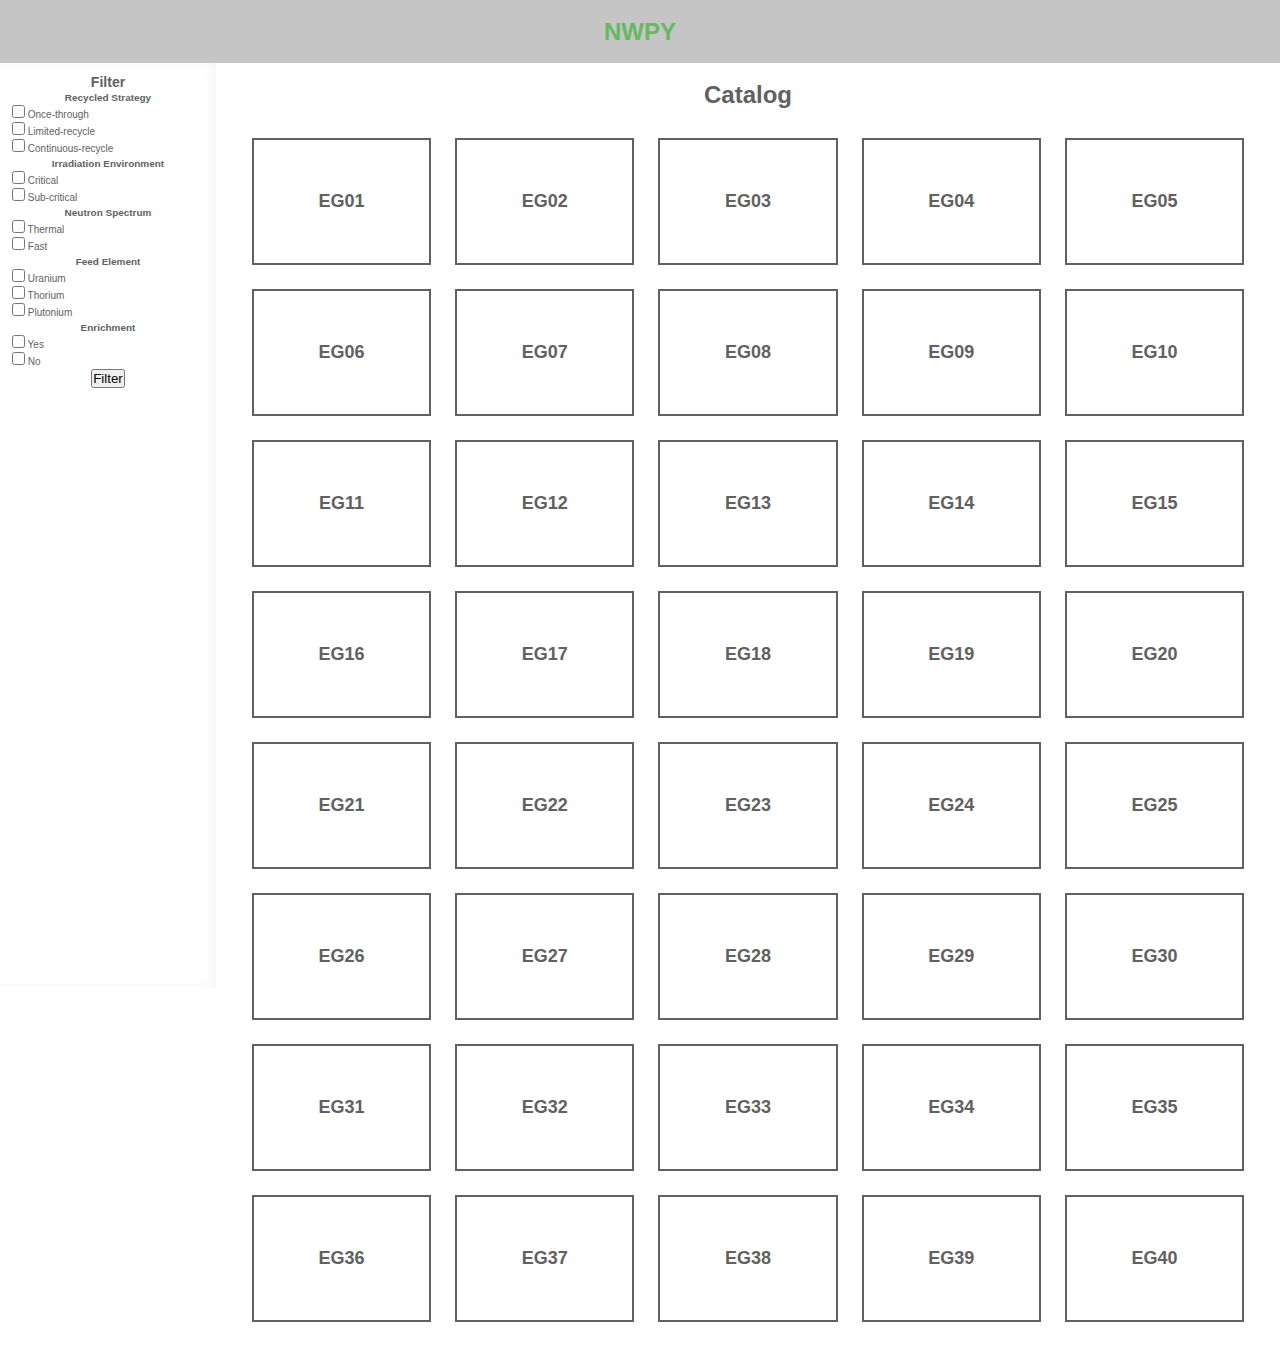
==== index.html @ 21b2df03 "add compare button by ID" ====
<!DOCTYPE html>
<html lang="en">
<head>
    <meta charset="UTF-8">
    <meta name="viewport" content="width=device-width, initial-scale=1.0">
    <link rel="stylesheet" type="text/css" href="resources/css/style.css">
    <script src="scripts/main.js" type="text/javascript" defer></script>
    <title>NWPY</title>
</head>
<body>
    <div class="site">
        <header>
            <h1>NWPY</h1>
        </header>
        <aside>
            <h3>Filter</h3>
            <form>
                <h5>Recycled Strategy</h5>
                <div class="options">
                    <input type="checkbox" id="OT" name="recycle_strategy">
                    <label for="OT">Once-through</label><br>
                    <input type="checkbox" id="LR" name="recycle_strategy">
                    <label for="LR">Limited-recycle</label><br>
                    <input type="checkbox" id="CR" name="recycle_strategy">
                    <label for="CR">Continuous-recycle</label><br>
                </div>
                <h5>Irradiation Environment</h5>
                <div class="options">
                    <input type="checkbox" id="critical" name="irradiation_environment">
                    <label for="critical">Critical</label><br>
                    <input type="checkbox" id="sub-critical" name="irradiation_environment">
                    <label for="sub-critical">Sub-critical</label><br>
                </div>
                <h5>Neutron Spectrum</h5>
                <div class="options">
                    <input type="checkbox" id="thermal" name="spectrum">
                    <label for="thermal">Thermal</label><br>
                    <input type="checkbox" id="fast" name="spectrum">
                    <label for="fast">Fast</label><br>
                </div>
                <h5>Feed Element</h5>
                <div class="options">
                    <input type="checkbox" id="U" name="feed_element">
                    <label for="U">Uranium</label><br>
                    <input type="checkbox" id="Th" name="feed_element">
                    <label for="Th">Thorium</label><br>
                    <input type="checkbox" id="Pu" name="feed_element">
                    <label for="Pu">Plutonium</label><br>
                </div>
                <h5>Enrichment</h5>
                <div class="options">
                    <input type="checkbox" id="Yes" name="enrichment">
                    <label for="Yes">Yes</label><br>
                    <input type="checkbox" id="No" name="enrichment">
                    <label for="No">No</label><br>
                </div>
                <input type="submit" value="Filter">
            </form>
        </aside>
        <div class="catalog-container">
            <h1>Catalog</h1>
            <div class="catalog">
                <div class="catalog-item" id="catalog-EG01">
                    <p>EG01</p>
                    <div class="compare-button" id="compare-EG01">
                        <form>
                            <input type="checkbox" name="compare">
                            <label for="compare-EG01">Compare</label>
                        </form>
                    </div>
                </div>
                <p class="catalog-item">EG02</p>
                <p class="catalog-item">EG03</p>
                <p class="catalog-item">EG04</p>
                <p class="catalog-item">EG05</p>
                <p class="catalog-item">EG06</p>
                <p class="catalog-item">EG07</p>
                <p class="catalog-item">EG08</p>
                <p class="catalog-item">EG09</p>
                <p class="catalog-item">EG10</p>
                <p class="catalog-item">EG11</p>
                <p class="catalog-item">EG12</p>
                <p class="catalog-item">EG13</p>
                <p class="catalog-item">EG14</p>
                <p class="catalog-item">EG15</p>
                <p class="catalog-item">EG16</p>
                <p class="catalog-item">EG17</p>
                <p class="catalog-item">EG18</p>
                <p class="catalog-item">EG19</p>
                <p class="catalog-item">EG20</p>
                <p class="catalog-item">EG21</p>
                <p class="catalog-item">EG22</p>
                <p class="catalog-item">EG23</p>
                <p class="catalog-item">EG24</p>
                <p class="catalog-item">EG25</p>
                <p class="catalog-item">EG26</p>
                <p class="catalog-item">EG27</p>
                <p class="catalog-item">EG28</p>
                <p class="catalog-item">EG29</p>
                <p class="catalog-item">EG30</p>
                <p class="catalog-item">EG31</p>
                <p class="catalog-item">EG32</p>
                <p class="catalog-item">EG33</p>
                <p class="catalog-item">EG34</p>
                <p class="catalog-item">EG35</p>
                <p class="catalog-item">EG36</p>
                <p class="catalog-item">EG37</p>
                <p class="catalog-item">EG38</p>
                <p class="catalog-item">EG39</p>
                <p class="catalog-item">EG40</p>
            </div>
        </div>
    </div>
</body>
</html>
---- resources/css/style.css ----
/*****************************************************************************/
/*
/* Common
/*
/*****************************************************************************/
* {
    margin: 0;
    padding: 0;
}

html, body {
    height: 100%;
    width: 100%;
}

body {
    color: #616161;
    background-color: #ffffff;
    font-family: Arial, Helvetica, sans-serif;
    font-weight: 500;
    font-size: 0.75em;
    overflow: scroll;
}
/*****************************************************************************/
/*
/* Site
/*
/*****************************************************************************/
.site {
    height: 100%;
    width: 100%;
    line-height: 1.25em;
}

header {
    display: block;
    text-align: center;
    background-color: #c5c5c5;
    color: #66b95e;
    padding: 2em;
}

aside {
    text-align: center;
    float: left;
    width: 15%;
    height: 100%;
    padding: 1em;
    box-shadow: inset -5px 0px 12px 0px #f7f7f7;
}

.options{
    text-align: left;
    font-size: x-small;
}

.catalog-container {
    text-align: center;
    padding-top: 2em;
}

.catalog {
    display: grid;
    row-gap: 2em;
    column-gap: 2em;
    grid-template-columns: auto auto auto auto auto;
    padding: 3em;
}

.catalog-item {
    font-size: 1.5em;
    font-weight: 900;
    padding: 3em;
    border: #616161 solid .15em;
}

/*
.catalog-item:hover{
    background-color: #dddddd;
    color: #616161;
}
*/

.catalog-item p {
    vertical-align: top;
}

.catalog-item .compare {
    vertical-align: bottom;
}

.compare-button{
    display: none;
}
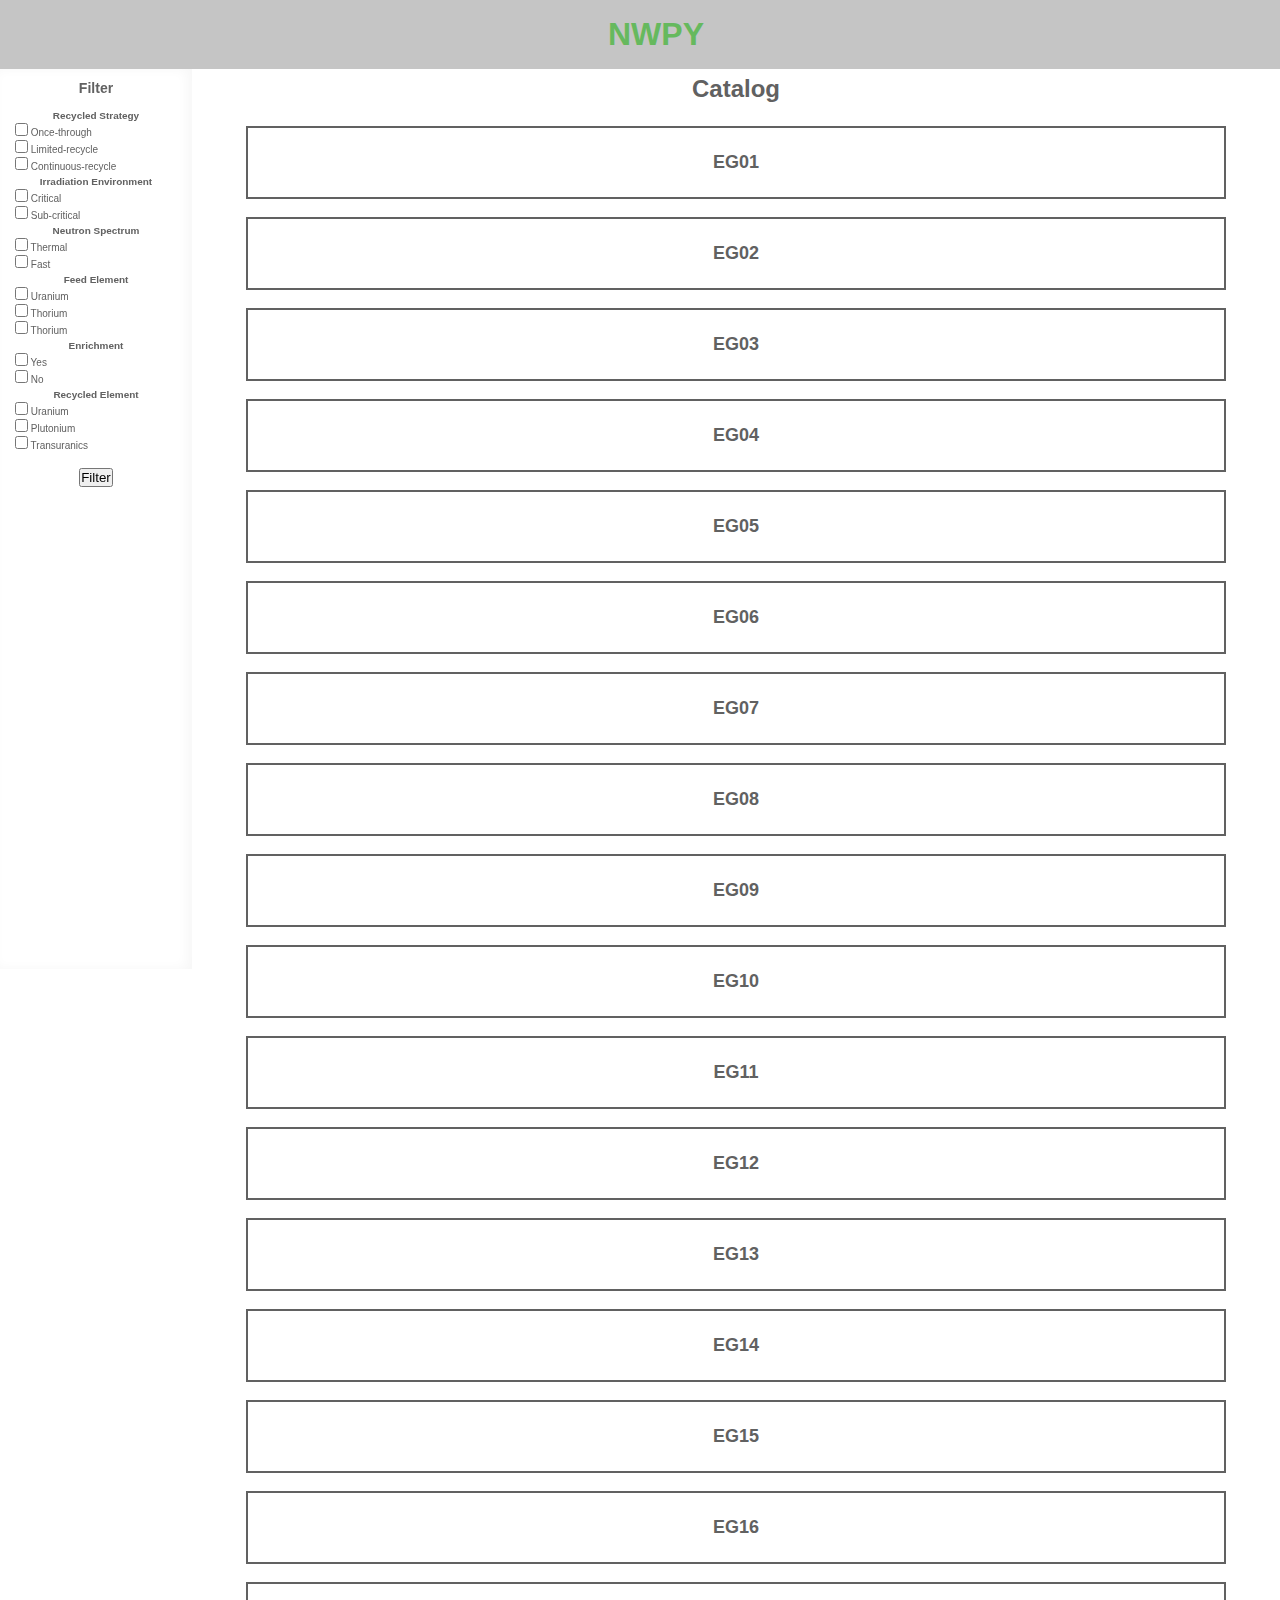
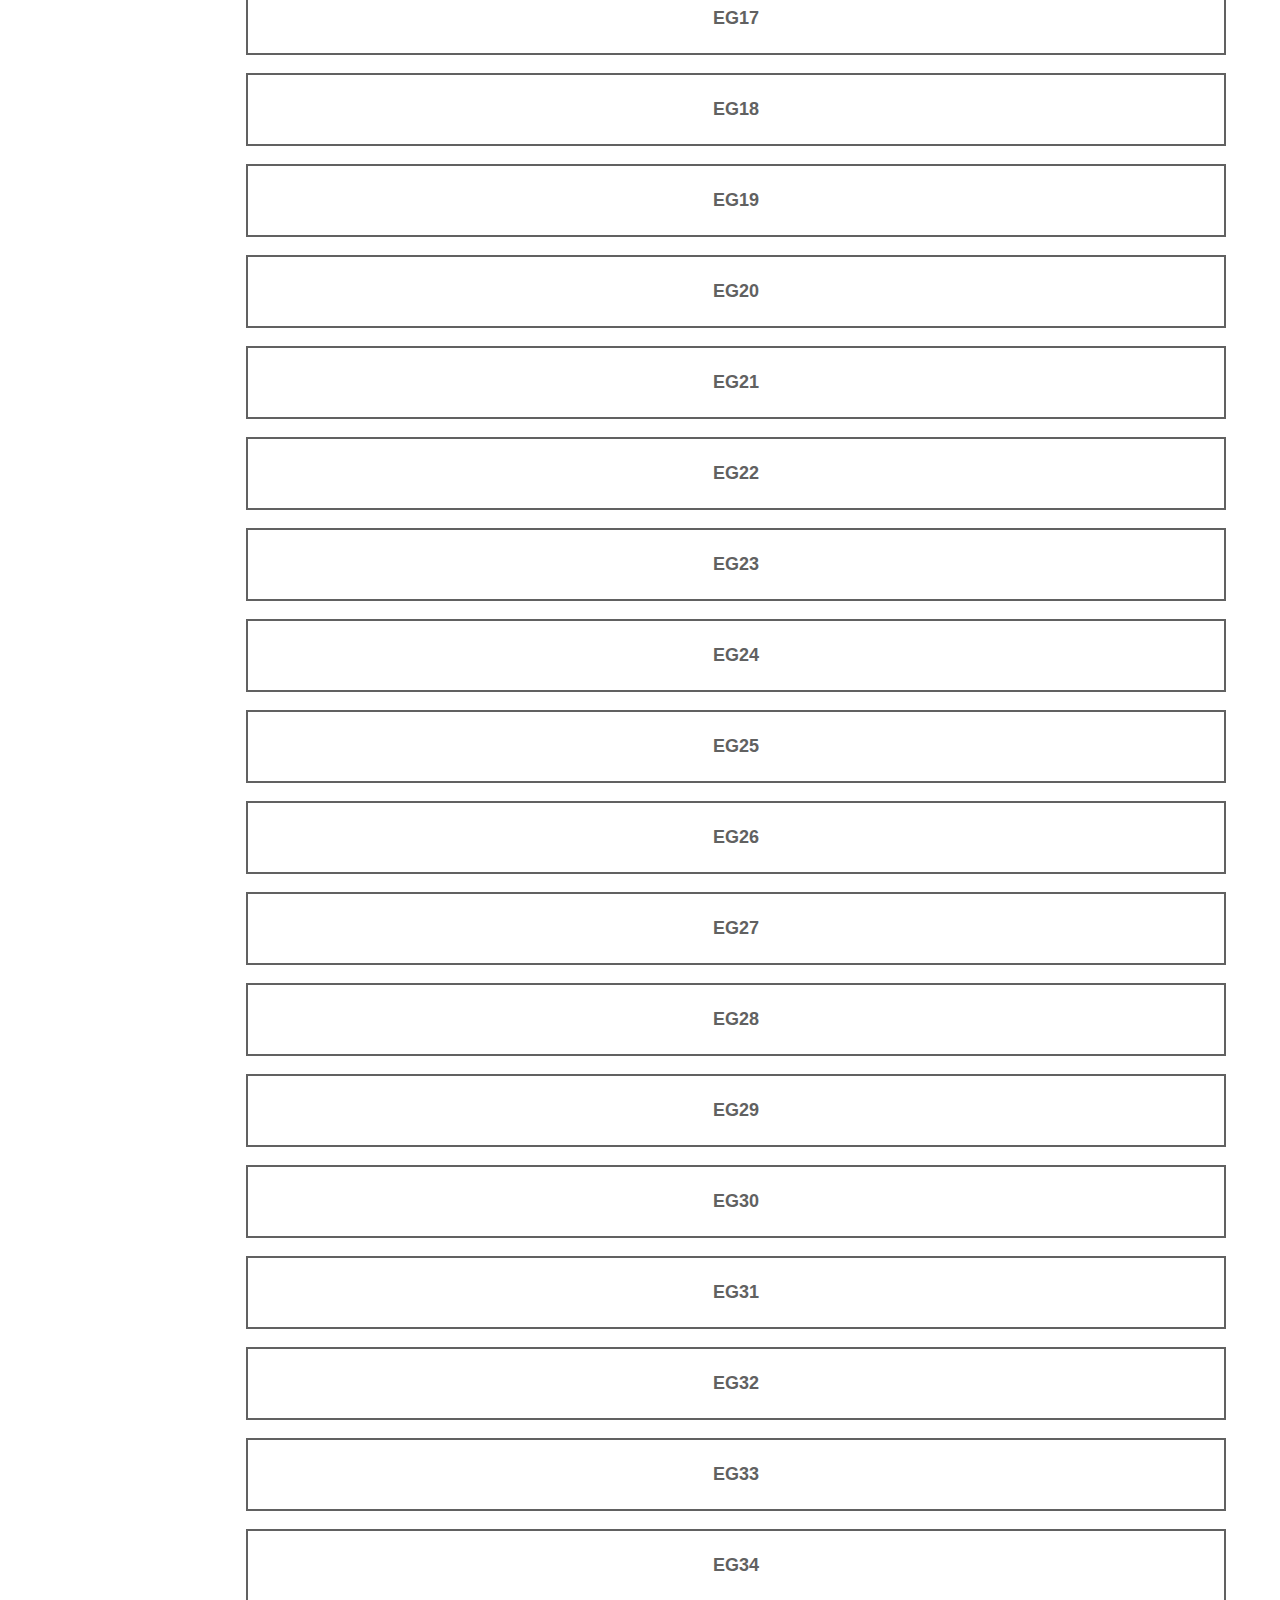
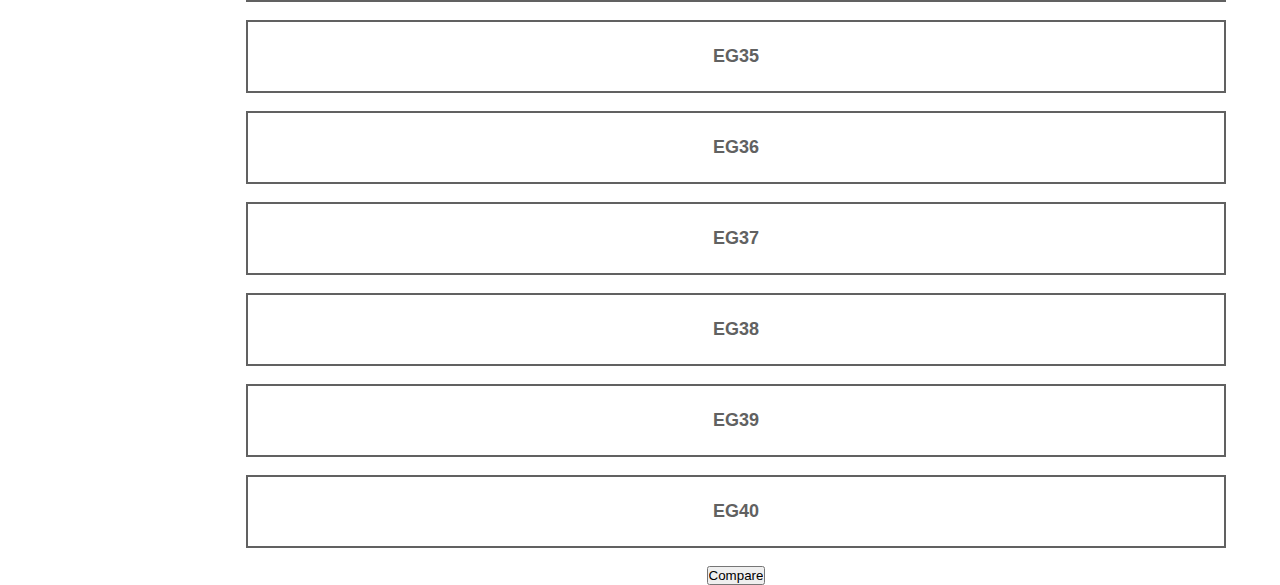
==== commit d9bd93e0: "swap tiles for rows. add 6th discriminator" ====
--- a/index.html
+++ b/index.html
@@ -8,12 +8,14 @@
     <title>NWPY</title>
 </head>
 <body>
-    <div class="site">
-        <header>
-            <h1>NWPY</h1>
-        </header>
-        <aside>
-            <h3>Filter</h3>
+    <header>
+        <h1>NWPY</h1>
+    </header>
+    <main>
+        <div class="filter container">
+            <div class="title">
+                <h3>Filter</h3>
+            </div>
             <form>
                 <h5>Recycled Strategy</h5>
                 <div class="options">
@@ -40,12 +42,12 @@
                 </div>
                 <h5>Feed Element</h5>
                 <div class="options">
-                    <input type="checkbox" id="U" name="feed_element">
-                    <label for="U">Uranium</label><br>
-                    <input type="checkbox" id="Th" name="feed_element">
-                    <label for="Th">Thorium</label><br>
-                    <input type="checkbox" id="Pu" name="feed_element">
-                    <label for="Pu">Plutonium</label><br>
+                    <input type="checkbox" id="FE_U" name="feed_element">
+                    <label for="FE_U">Uranium</label><br>
+                    <input type="checkbox" id="FE_Th" name="feed_element">
+                    <label for="FE_Th">Thorium</label><br>
+                    <input type="checkbox" id="FE_UTh" name="feed_element">
+                    <label for="FE_UTh">Thorium</label><br>
                 </div>
                 <h5>Enrichment</h5>
                 <div class="options">
@@ -54,19 +56,28 @@
                     <input type="checkbox" id="No" name="enrichment">
                     <label for="No">No</label><br>
                 </div>
-                <input type="submit" value="Filter">
+                <h5>Recycled Element</h5>
+                <div class="options">
+                    <input type="checkbox" id="RE_U" name="recycled_element">
+                    <label for="RE_U">Uranium</label><br>
+                    <input type="checkbox" id="RE_Pu" name="recycled_element">
+                    <label for="RE_Pu">Plutonium</label><br>
+                    <input type="checkbox" id="RE_TRU" name="recycled_element">
+                    <label for="RE_TRU">Transuranics</label>
+                </div>
+                <br><input type="submit" value="Filter">
             </form>
-        </aside>
-        <div class="catalog-container">
-            <h1>Catalog</h1>
-            <div class="catalog">
+        </div>
+        <div class="catalog container">
+            <div class="title">
+                <h1>Catalog</h1>
+            </div>
+            <form>
                 <div class="catalog-item" id="catalog-EG01">
                     <p>EG01</p>
                     <div class="compare-button" id="compare-EG01">
-                        <form>
-                            <input type="checkbox" name="compare">
-                            <label for="compare-EG01">Compare</label>
-                        </form>
+                        <input type="checkbox" name="compare">
+                        <label for="compare-EG01">Compare</label>
                     </div>
                 </div>
                 <p class="catalog-item">EG02</p>
@@ -108,8 +119,9 @@
                 <p class="catalog-item">EG38</p>
                 <p class="catalog-item">EG39</p>
                 <p class="catalog-item">EG40</p>
-            </div>
+                <input type="submit" value="Compare">
+            </form>
         </div>
-    </div>
+    </main>
 </body>
 </html>--- a/resources/css/style.css
+++ b/resources/css/style.css
@@ -17,61 +17,71 @@
     color: #616161;
     background-color: #ffffff;
     font-family: Arial, Helvetica, sans-serif;
+    font-size: 16px;
     font-weight: 500;
-    font-size: 0.75em;
     overflow: scroll;
 }
+
+header {
+    position: fixed;
+    width: 100%;
+    padding: 1em;
+    z-index: 2;
+    text-align: center;
+    background-color: #c5c5c5;
+    color: #66b95e;
+}
+
+main {
+    position: relative;
+    top: 69px;
+    height: 100%;
+    width: 100%;
+    line-height: 1.25em;
+    font-size: .75em;
+}
+
 /*****************************************************************************/
 /*
 /* Site
 /*
 /*****************************************************************************/
-.site {
-    height: 100%;
-    width: 100%;
-    line-height: 1.25em;
+
+.title {
+    padding: 1em 0em;
 }
 
-header {
-    display: block;
+.container {
+    display: inline;
     text-align: center;
-    background-color: #c5c5c5;
-    color: #66b95e;
-    padding: 2em;
 }
 
-aside {
-    text-align: center;
+.filter {
+    position: fixed;
     float: left;
     width: 15%;
     height: 100%;
-    padding: 1em;
     box-shadow: inset -5px 0px 12px 0px #f7f7f7;
 }
 
 .options{
     text-align: left;
     font-size: x-small;
-}
-
-.catalog-container {
-    text-align: center;
-    padding-top: 2em;
+    margin: 0em 1.5em;
 }
 
 .catalog {
-    display: grid;
-    row-gap: 2em;
-    column-gap: 2em;
-    grid-template-columns: auto auto auto auto auto;
-    padding: 3em;
+    float: right;
+    width: 85%;
 }
 
 .catalog-item {
     font-size: 1.5em;
     font-weight: 900;
-    padding: 3em;
+    padding: 1.5em;
+    margin: 1em 3em;
     border: #616161 solid .15em;
+    cursor: pointer;
 }
 
 /*
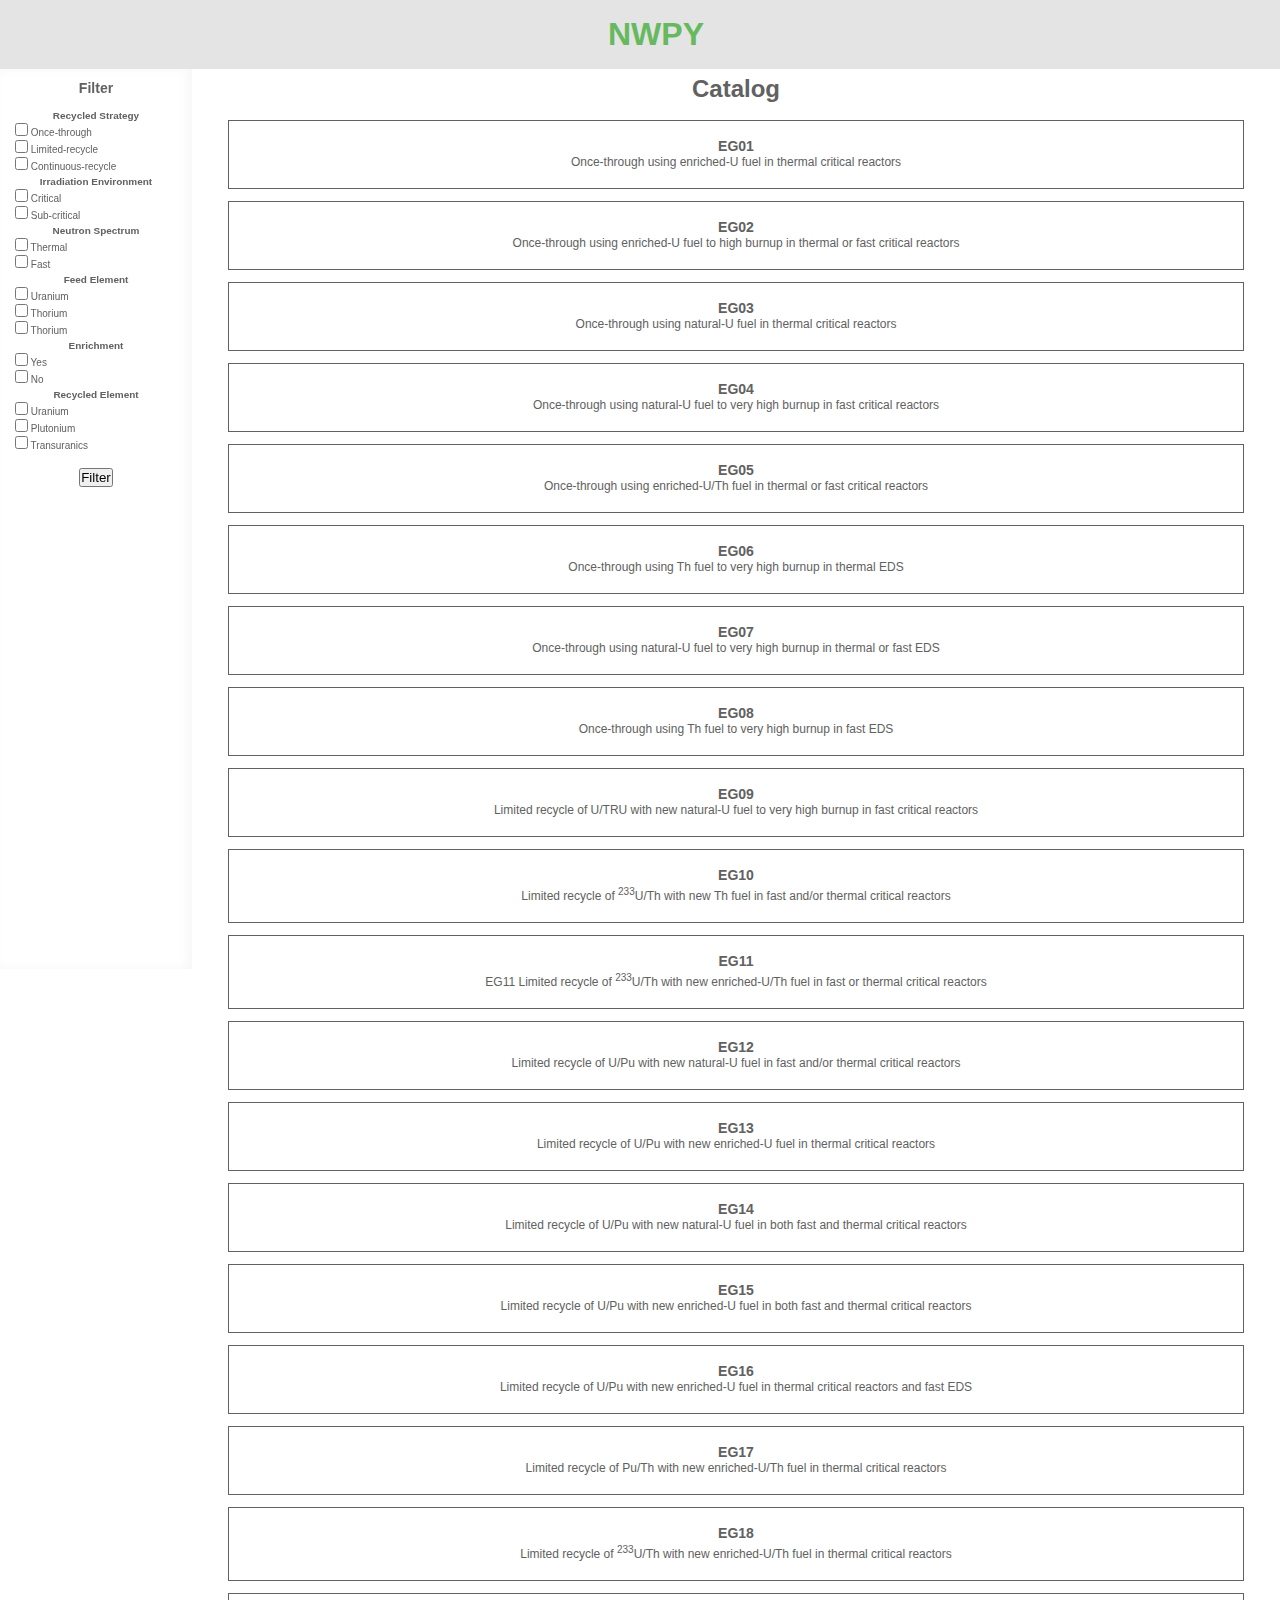
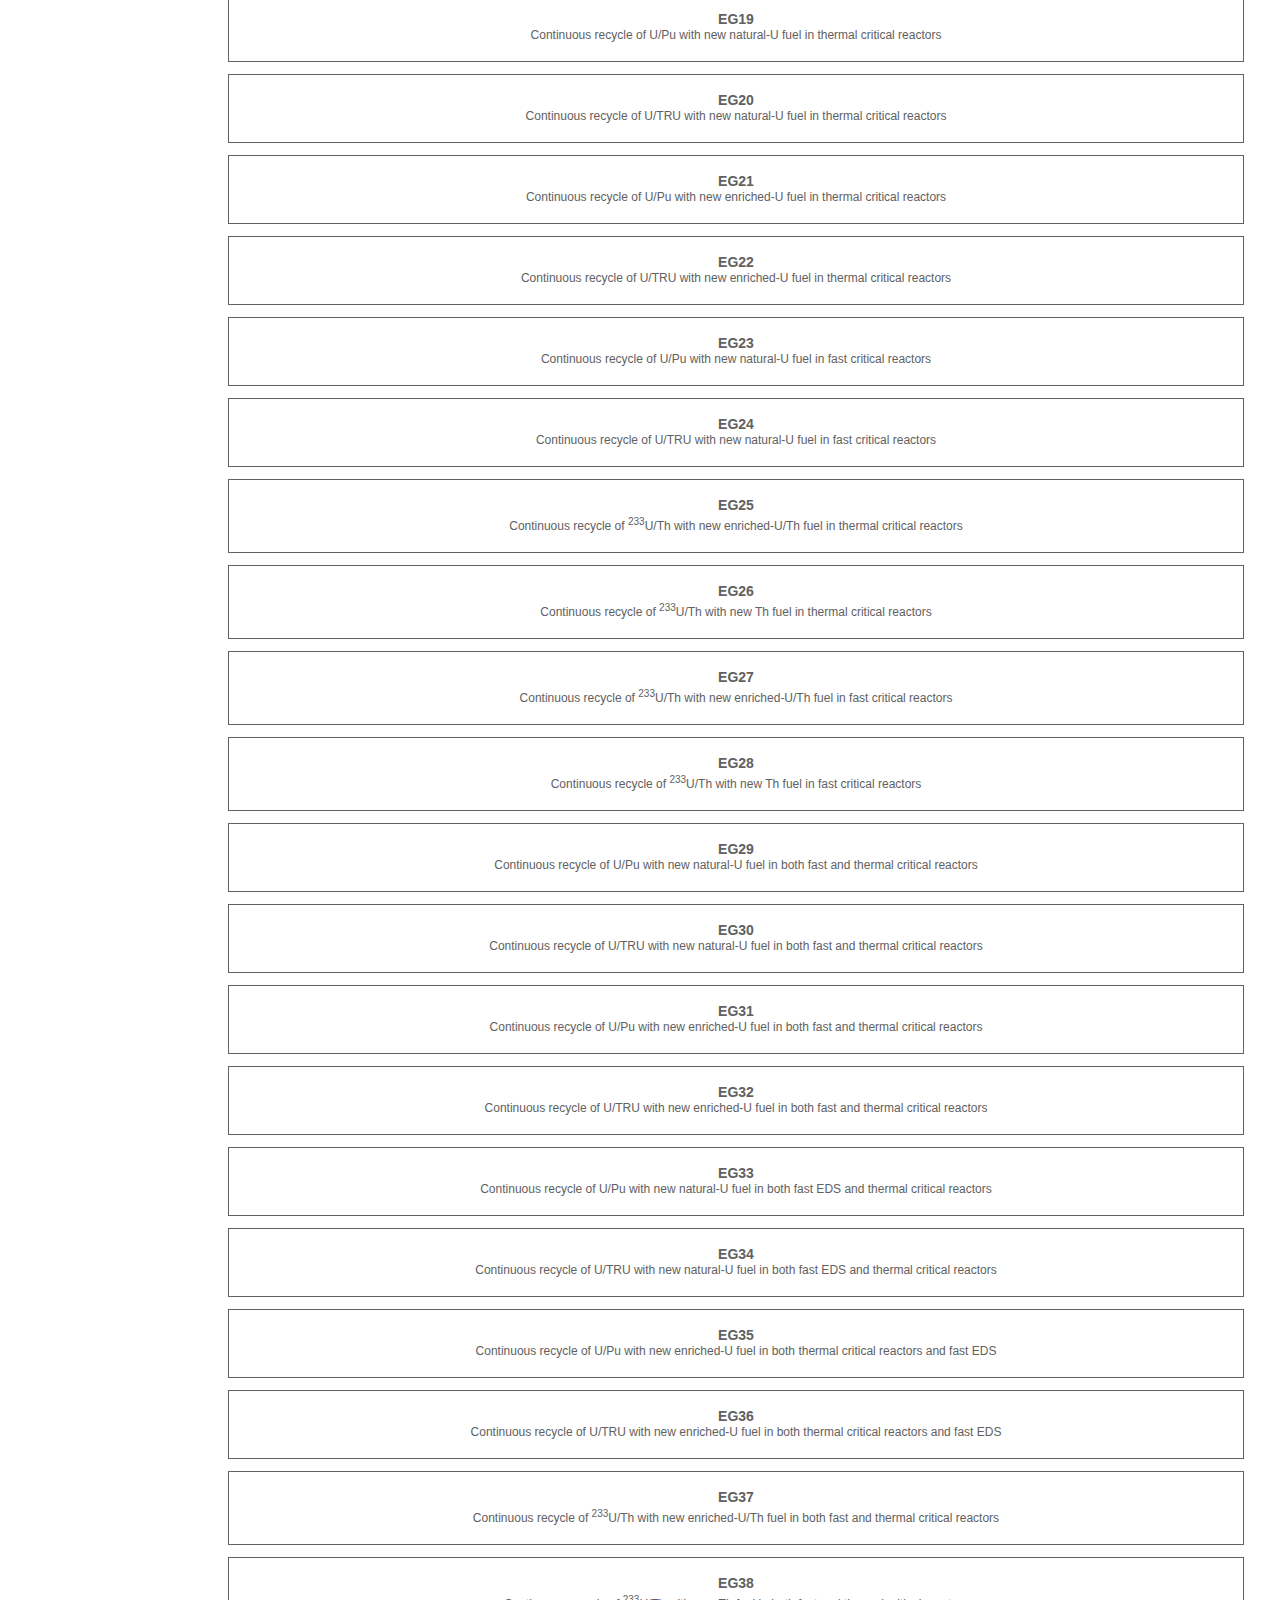
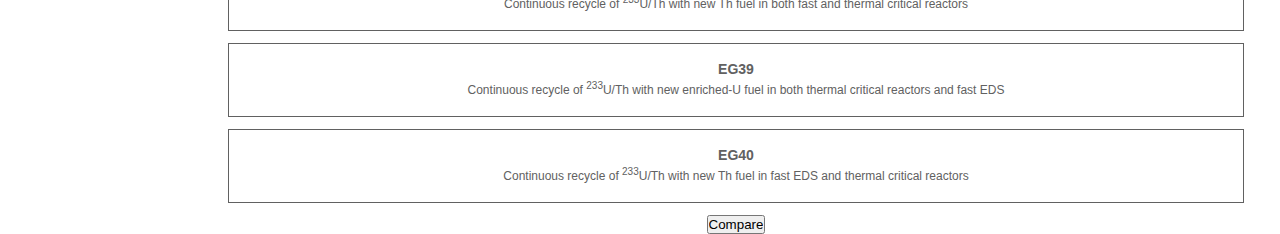
==== commit 706159e3: "add descriptors and compare feature to all EGs" ====
--- a/index.html
+++ b/index.html
@@ -73,52 +73,326 @@
                 <h1>Catalog</h1>
             </div>
             <form>
-                <div class="catalog-item" id="catalog-EG01">
-                    <p>EG01</p>
-                    <div class="compare-button" id="compare-EG01">
-                        <input type="checkbox" name="compare">
+                <div class="catalog-item" id="catalog-item_1">
+                    <h3>EG01</h3>
+                    <p>Once-through using enriched-U fuel in thermal critical reactors</p>
+                    <div class="compare-button" id="compare-button_1">
+                        <input type="checkbox" name="compare" id="compare-EG01">
                         <label for="compare-EG01">Compare</label>
                     </div>
                 </div>
-                <p class="catalog-item">EG02</p>
-                <p class="catalog-item">EG03</p>
-                <p class="catalog-item">EG04</p>
-                <p class="catalog-item">EG05</p>
-                <p class="catalog-item">EG06</p>
-                <p class="catalog-item">EG07</p>
-                <p class="catalog-item">EG08</p>
-                <p class="catalog-item">EG09</p>
-                <p class="catalog-item">EG10</p>
-                <p class="catalog-item">EG11</p>
-                <p class="catalog-item">EG12</p>
-                <p class="catalog-item">EG13</p>
-                <p class="catalog-item">EG14</p>
-                <p class="catalog-item">EG15</p>
-                <p class="catalog-item">EG16</p>
-                <p class="catalog-item">EG17</p>
-                <p class="catalog-item">EG18</p>
-                <p class="catalog-item">EG19</p>
-                <p class="catalog-item">EG20</p>
-                <p class="catalog-item">EG21</p>
-                <p class="catalog-item">EG22</p>
-                <p class="catalog-item">EG23</p>
-                <p class="catalog-item">EG24</p>
-                <p class="catalog-item">EG25</p>
-                <p class="catalog-item">EG26</p>
-                <p class="catalog-item">EG27</p>
-                <p class="catalog-item">EG28</p>
-                <p class="catalog-item">EG29</p>
-                <p class="catalog-item">EG30</p>
-                <p class="catalog-item">EG31</p>
-                <p class="catalog-item">EG32</p>
-                <p class="catalog-item">EG33</p>
-                <p class="catalog-item">EG34</p>
-                <p class="catalog-item">EG35</p>
-                <p class="catalog-item">EG36</p>
-                <p class="catalog-item">EG37</p>
-                <p class="catalog-item">EG38</p>
-                <p class="catalog-item">EG39</p>
-                <p class="catalog-item">EG40</p>
+                <div class="catalog-item">
+                    <h3>EG02</h3>
+                    <p>Once-through using enriched-U fuel to high burnup in thermal or fast critical reactors</p>
+                    <div class="compare-button" id="compare-button_2">
+                        <input type="checkbox" name="compare" id="compare-EG02">
+                        <label for="compare-EG02">Compare</label>
+                    </div>
+                </div>
+                <div class="catalog-item">
+                    <h3>EG03</h3>
+                    <p>Once-through using natural-U fuel in thermal critical reactors </p>
+                    <div class="compare-button" id="compare-button_3">
+                        <input type="checkbox" name="compare" id="compare-EG03">
+                        <label for="compare-EG03">Compare</label>
+                    </div>
+                </div>
+                <div class="catalog-item">
+                    <h3>EG04</h3>
+                    <p>Once-through using natural-U fuel to very high burnup in fast critical reactors </p>
+                    <div class="compare-button" id="compare-button_4">
+                        <input type="checkbox" name="compare" id="compare-EG04">
+                        <label for="compare-EG04">Compare</label>
+                    </div>
+                </div>
+                <div class="catalog-item">
+                    <h3>EG05</h3>
+                    <p>Once-through using enriched-U/Th fuel in thermal or fast critical reactors </p>
+                    <div class="compare-button" id="compare-button_5">
+                        <input type="checkbox" name="compare" id="compare-EG05">
+                        <label for="compare-EG05">Compare</label>
+                    </div>
+                </div>
+                <div class="catalog-item">
+                    <h3>EG06</h3>
+                    <p>Once-through using Th fuel to very high burnup in thermal EDS </p>
+                    <div class="compare-button" id="compare-button_6">
+                        <input type="checkbox" name="compare" id="compare-EG06">
+                        <label for="compare-EG06">Compare</label>
+                    </div>
+                </div>
+                <div class="catalog-item">
+                    <h3>EG07</h3>
+                    <p>Once-through using natural-U fuel to very high burnup in thermal or fast EDS </p>
+                    <div class="compare-button" id="compare-button_7">
+                        <input type="checkbox" name="compare" id="compare-EG07">
+                        <label for="compare-EG07">Compare</label>
+                    </div>
+                </div>
+                <div class="catalog-item">
+                    <h3>EG08</h3>
+                    <p>Once-through using Th fuel to very high burnup in fast EDS </p>
+                    <div class="compare-button" id="compare-button_8">
+                        <input type="checkbox" name="compare" id="compare-EG08">
+                        <label for="compare-EG08">Compare</label>
+                    </div>
+                </div>
+                <div class="catalog-item">
+                    <h3>EG09</h3>
+                    <p>Limited recycle of U/TRU with new natural-U fuel to very high burnup in fast critical reactors </p>
+                    <div class="compare-button" id="compare-button_9">
+                        <input type="checkbox" name="compare" id="compare-EG09">
+                        <label for="compare-EG09">Compare</label>
+                    </div>
+                </div>
+                <div class="catalog-item">
+                    <h3>EG10</h3>
+                    <p>Limited recycle of <sup>233</sup>U/Th with new Th fuel in fast and/or thermal critical reactors </p>
+                    <div class="compare-button" id="compare-button_10">
+                        <input type="checkbox" name="compare" id="compare-EG10">
+                        <label for="compare-EG10">Compare</label>
+                    </div>
+                </div>
+                <div class="catalog-item">
+                    <h3>EG11</h3>
+                    <p>EG11 Limited recycle of <sup>233</sup>U/Th with new enriched-U/Th fuel in fast or thermal critical reactors </p>
+                    <div class="compare-button" id="compare-button_11">
+                        <input type="checkbox" name="compare" id="compare-EG11">
+                        <label for="compare-EG11">Compare</label>
+                    </div>
+                </div>
+                <div class="catalog-item">
+                    <h3>EG12</h3>
+                    <p>Limited recycle of U/Pu with new natural-U fuel in fast and/or thermal critical reactors </p>
+                    <div class="compare-button" id="compare-button_12">
+                        <input type="checkbox" name="compare" id="compare-EG12">
+                        <label for="compare-EG12">Compare</label>
+                    </div>
+                </div>
+                <div class="catalog-item">
+                    <h3>EG13</h3>
+                    <p>Limited recycle of U/Pu with new enriched-U fuel in thermal critical reactors </p>
+                    <div class="compare-button" id="compare-button_13">
+                        <input type="checkbox" name="compare" id="compare-EG13">
+                        <label for="compare-EG13">Compare</label>
+                    </div>
+                </div>
+                <div class="catalog-item">
+                    <h3>EG14</h3>
+                    <p>Limited recycle of U/Pu with new natural-U fuel in both fast and thermal critical reactors </p>
+                    <div class="compare-button" id="compare-button_14">
+                        <input type="checkbox" name="compare" id="compare-EG14">
+                        <label for="compare-EG14">Compare</label>
+                    </div>
+                </div>
+                <div class="catalog-item">
+                    <h3>EG15</h3>
+                    <p>Limited recycle of U/Pu with new enriched-U fuel in both fast and thermal critical reactors </p>
+                    <div class="compare-button" id="compare-button_15">
+                        <input type="checkbox" name="compare" id="compare-EG15">
+                        <label for="compare-EG15">Compare</label>
+                    </div>
+                </div>
+                <div class="catalog-item">
+                    <h3>EG16</h3>
+                    <p>Limited recycle of U/Pu with new enriched-U fuel in thermal critical reactors and fast EDS </p>
+                    <div class="compare-button" id="compare-button_16">
+                        <input type="checkbox" name="compare" id="compare-EG16">
+                        <label for="compare-EG16">Compare</label>
+                    </div>
+                </div>
+                <div class="catalog-item">
+                    <h3>EG17</h3>
+                    <p>Limited recycle of Pu/Th with new enriched-U/Th fuel in thermal critical reactors </p>
+                    <div class="compare-button" id="compare-button_17">
+                        <input type="checkbox" name="compare" id="compare-EG17">
+                        <label for="compare-EG17">Compare</label>
+                    </div>
+                </div>
+                <div class="catalog-item">
+                    <h3>EG18</h3>
+                    <p>Limited recycle of <sup>233</sup>U/Th with new enriched-U/Th fuel in thermal critical reactors </p>
+                    <div class="compare-button" id="compare-button_18">
+                        <input type="checkbox" name="compare" id="compare-EG18">
+                        <label for="compare-EG18">Compare</label>
+                    </div>
+                </div>
+                <div class="catalog-item">
+                    <h3>EG19</h3>
+                    <p>Continuous recycle of U/Pu with new natural-U fuel in thermal critical reactors </p>
+                    <div class="compare-button" id="compare-button_19">
+                        <input type="checkbox" name="compare" id="compare-EG19">
+                        <label for="compare-EG19">Compare</label>
+                    </div>
+                </div>
+                <div class="catalog-item">
+                    <h3>EG20</h3>
+                    <p>Continuous recycle of U/TRU with new natural-U fuel in thermal critical reactors </p>
+                    <div class="compare-button" id="compare-button_20">
+                        <input type="checkbox" name="compare" id="compare-EG20">
+                        <label for="compare-EG20">Compare</label>
+                    </div>
+                </div>
+                <div class="catalog-item">
+                    <h3>EG21</h3>
+                    <p>Continuous recycle of U/Pu with new enriched-U fuel in thermal critical reactors </p>
+                    <div class="compare-button" id="compare-button_21">
+                        <input type="checkbox" name="compare" id="compare-EG21">
+                        <label for="compare-EG21">Compare</label>
+                    </div>
+                </div>
+                <div class="catalog-item">
+                    <h3>EG22</h3>
+                    <p>Continuous recycle of U/TRU with new enriched-U fuel in thermal critical reactors </p>
+                    <div class="compare-button" id="compare-button_22">
+                        <input type="checkbox" name="compare" id="compare-EG22">
+                        <label for="compare-EG22">Compare</label>
+                    </div>
+                </div>
+                <div class="catalog-item">
+                    <h3>EG23</h3>
+                    <p>Continuous recycle of U/Pu with new natural-U fuel in fast critical reactors </p>
+                    <div class="compare-button" id="compare-button_23">
+                        <input type="checkbox" name="compare" id="compare-EG23">
+                        <label for="compare-EG23">Compare</label>
+                    </div>
+                </div>
+                <div class="catalog-item">
+                    <h3>EG24</h3>
+                    <p>Continuous recycle of U/TRU with new natural-U fuel in fast critical reactors </p>
+                    <div class="compare-button" id="compare-button_24">
+                        <input type="checkbox" name="compare" id="compare-EG24">
+                        <label for="compare-EG24">Compare</label>
+                    </div>
+                </div>
+                <div class="catalog-item">
+                    <h3>EG25</h3>
+                    <p>Continuous recycle of <sup>233</sup>U/Th with new enriched-U/Th fuel in thermal critical reactors </p>
+                    <div class="compare-button" id="compare-button_25">
+                        <input type="checkbox" name="compare" id="compare-EG25">
+                        <label for="compare-EG25">Compare</label>
+                    </div>
+                </div>
+                <div class="catalog-item">
+                    <h3>EG26</h3>
+                    <p>Continuous recycle of <sup>233</sup>U/Th with new Th fuel in thermal critical reactors </p>
+                    <div class="compare-button" id="compare-button_26">
+                        <input type="checkbox" name="compare" id="compare-EG26">
+                        <label for="compare-EG26">Compare</label>
+                    </div>
+                </div>
+                <div class="catalog-item">
+                    <h3>EG27</h3>
+                    <p>Continuous recycle of <sup>233</sup>U/Th with new enriched-U/Th fuel in fast critical reactors </p>
+                    <div class="compare-button" id="compare-button_27">
+                        <input type="checkbox" name="compare" id="compare-EG27">
+                        <label for="compare-EG27">Compare</label>
+                    </div>
+                </div>
+                <div class="catalog-item">
+                    <h3>EG28</h3>
+                    <p>Continuous recycle of <sup>233</sup>U/Th with new Th fuel in fast critical reactors </p>
+                    <div class="compare-button" id="compare-button_28">
+                        <input type="checkbox" name="compare" id="compare-EG28">
+                        <label for="compare-EG28">Compare</label>
+                    </div>
+                </div>
+                <div class="catalog-item">
+                    <h3>EG29</h3>
+                    <p>Continuous recycle of U/Pu with new natural-U fuel in both fast and thermal critical reactors </p>
+                    <div class="compare-button" id="compare-button_29">
+                        <input type="checkbox" name="compare" id="compare-EG29">
+                        <label for="compare-EG29">Compare</label>
+                    </div>
+                </div>
+                <div class="catalog-item">
+                    <h3>EG30</h3>
+                    <p>Continuous recycle of U/TRU with new natural-U fuel in both fast and thermal critical reactors </p>
+                    <div class="compare-button" id="compare-button_30">
+                        <input type="checkbox" name="compare" id="compare-EG30">
+                        <label for="compare-EG30">Compare</label>
+                    </div>
+                </div>
+                <div class="catalog-item">
+                    <h3>EG31</h3>
+                    <p>Continuous recycle of U/Pu with new enriched-U fuel in both fast and thermal critical reactors </p>
+                    <div class="compare-button" id="compare-button_31">
+                        <input type="checkbox" name="compare" id="compare-EG31">
+                        <label for="compare-EG31">Compare</label>
+                    </div>
+                </div>
+                <div class="catalog-item">
+                    <h3>EG32</h3>
+                    <p>Continuous recycle of U/TRU with new enriched-U fuel in both fast and thermal critical reactors </p>
+                    <div class="compare-button" id="compare-button_32">
+                        <input type="checkbox" name="compare" id="compare-EG32">
+                        <label for="compare-EG32">Compare</label>
+                    </div>
+                </div>
+                <div class="catalog-item">
+                    <h3>EG33</h3>
+                    <p>Continuous recycle of U/Pu with new natural-U fuel in both fast EDS and thermal critical reactors </p>
+                    <div class="compare-button" id="compare-button_33">
+                        <input type="checkbox" name="compare" id="compare-EG33">
+                        <label for="compare-EG33">Compare</label>
+                    </div>
+                </div>
+                <div class="catalog-item">
+                    <h3>EG34</h3>
+                    <p>Continuous recycle of U/TRU with new natural-U fuel in both fast EDS and thermal critical reactors </p>
+                    <div class="compare-button" id="compare-button_34">
+                        <input type="checkbox" name="compare" id="compare-EG34">
+                        <label for="compare-EG34">Compare</label>
+                    </div>
+                </div>
+                <div class="catalog-item">
+                    <h3>EG35</h3>
+                    <p>Continuous recycle of U/Pu with new enriched-U fuel in both thermal critical reactors and fast EDS </p>
+                    <div class="compare-button" id="compare-button_35">
+                        <input type="checkbox" name="compare" id="compare-EG35">
+                        <label for="compare-EG35">Compare</label>
+                    </div>
+                </div>
+                <div class="catalog-item">
+                    <h3>EG36</h3>
+                    <p>Continuous recycle of U/TRU with new enriched-U fuel in both thermal critical reactors and fast EDS </p>
+                    <div class="compare-button" id="compare-button_36">
+                        <input type="checkbox" name="compare" id="compare-EG36">
+                        <label for="compare-EG36">Compare</label>
+                    </div>
+                </div>
+                <div class="catalog-item">
+                    <h3>EG37</h3>
+                    <p>Continuous recycle of <sup>233</sup>U/Th with new enriched-U/Th fuel in both fast and thermal critical reactors </p>
+                    <div class="compare-button" id="compare-button_37">
+                        <input type="checkbox" name="compare" id="compare-EG37">
+                        <label for="compare-EG37">Compare</label>
+                    </div>
+                </div>
+                <div class="catalog-item">
+                    <h3>EG38</h3>
+                    <p>Continuous recycle of <sup>233</sup>U/Th with new Th fuel in both fast and thermal critical reactors </p>
+                    <div class="compare-button" id="compare-button_38">
+                        <input type="checkbox" name="compare" id="compare-EG38">
+                        <label for="compare-EG38">Compare</label>
+                    </div>
+                </div>
+                <div class="catalog-item">
+                    <h3>EG39</h3>
+                    <p>Continuous recycle of <sup>233</sup>U/Th with new enriched-U fuel in both thermal critical reactors and fast EDS </p>
+                    <div class="compare-button" id="compare-button_39">
+                        <input type="checkbox" name="compare" id="compare-EG39">
+                        <label for="compare-EG39">Compare</label>
+                    </div>
+                </div>
+                <div class="catalog-item">
+                    <h3>EG40</h3>
+                    <p>Continuous recycle of <sup>233</sup>U/Th with new Th fuel in fast EDS and thermal critical reactors </p>
+                    <div class="compare-button" id="compare-button_40">
+                        <input type="checkbox" name="compare" id="compare-EG40">
+                        <label for="compare-EG40">Compare</label>
+                    </div>
+                </div>
                 <input type="submit" value="Compare">
             </form>
         </div>
--- a/resources/css/style.css
+++ b/resources/css/style.css
@@ -28,7 +28,7 @@
     padding: 1em;
     z-index: 2;
     text-align: center;
-    background-color: #c5c5c5;
+    background-color: #e4e4e4;
     color: #66b95e;
 }
 
@@ -62,6 +62,7 @@
     width: 15%;
     height: 100%;
     box-shadow: inset -5px 0px 12px 0px #f7f7f7;
+    overflow-x: scroll;
 }
 
 .options{
@@ -76,29 +77,21 @@
 }
 
 .catalog-item {
-    font-size: 1.5em;
-    font-weight: 900;
     padding: 1.5em;
     margin: 1em 3em;
     border: #616161 solid .15em;
     cursor: pointer;
 }
 
-/*
-.catalog-item:hover{
-    background-color: #dddddd;
-    color: #616161;
-}
-*/
-
-.catalog-item p {
-    vertical-align: top;
+.catalog-item h3 {
+    width: fit-content;
+    display: inline-block;
 }
 
-.catalog-item .compare {
-    vertical-align: bottom;
+.catalog-item h3:hover {
+    color: rgb(0, 128, 255)
 }
 
-.compare-button{
+.compare-button {
     display: none;
-}+}
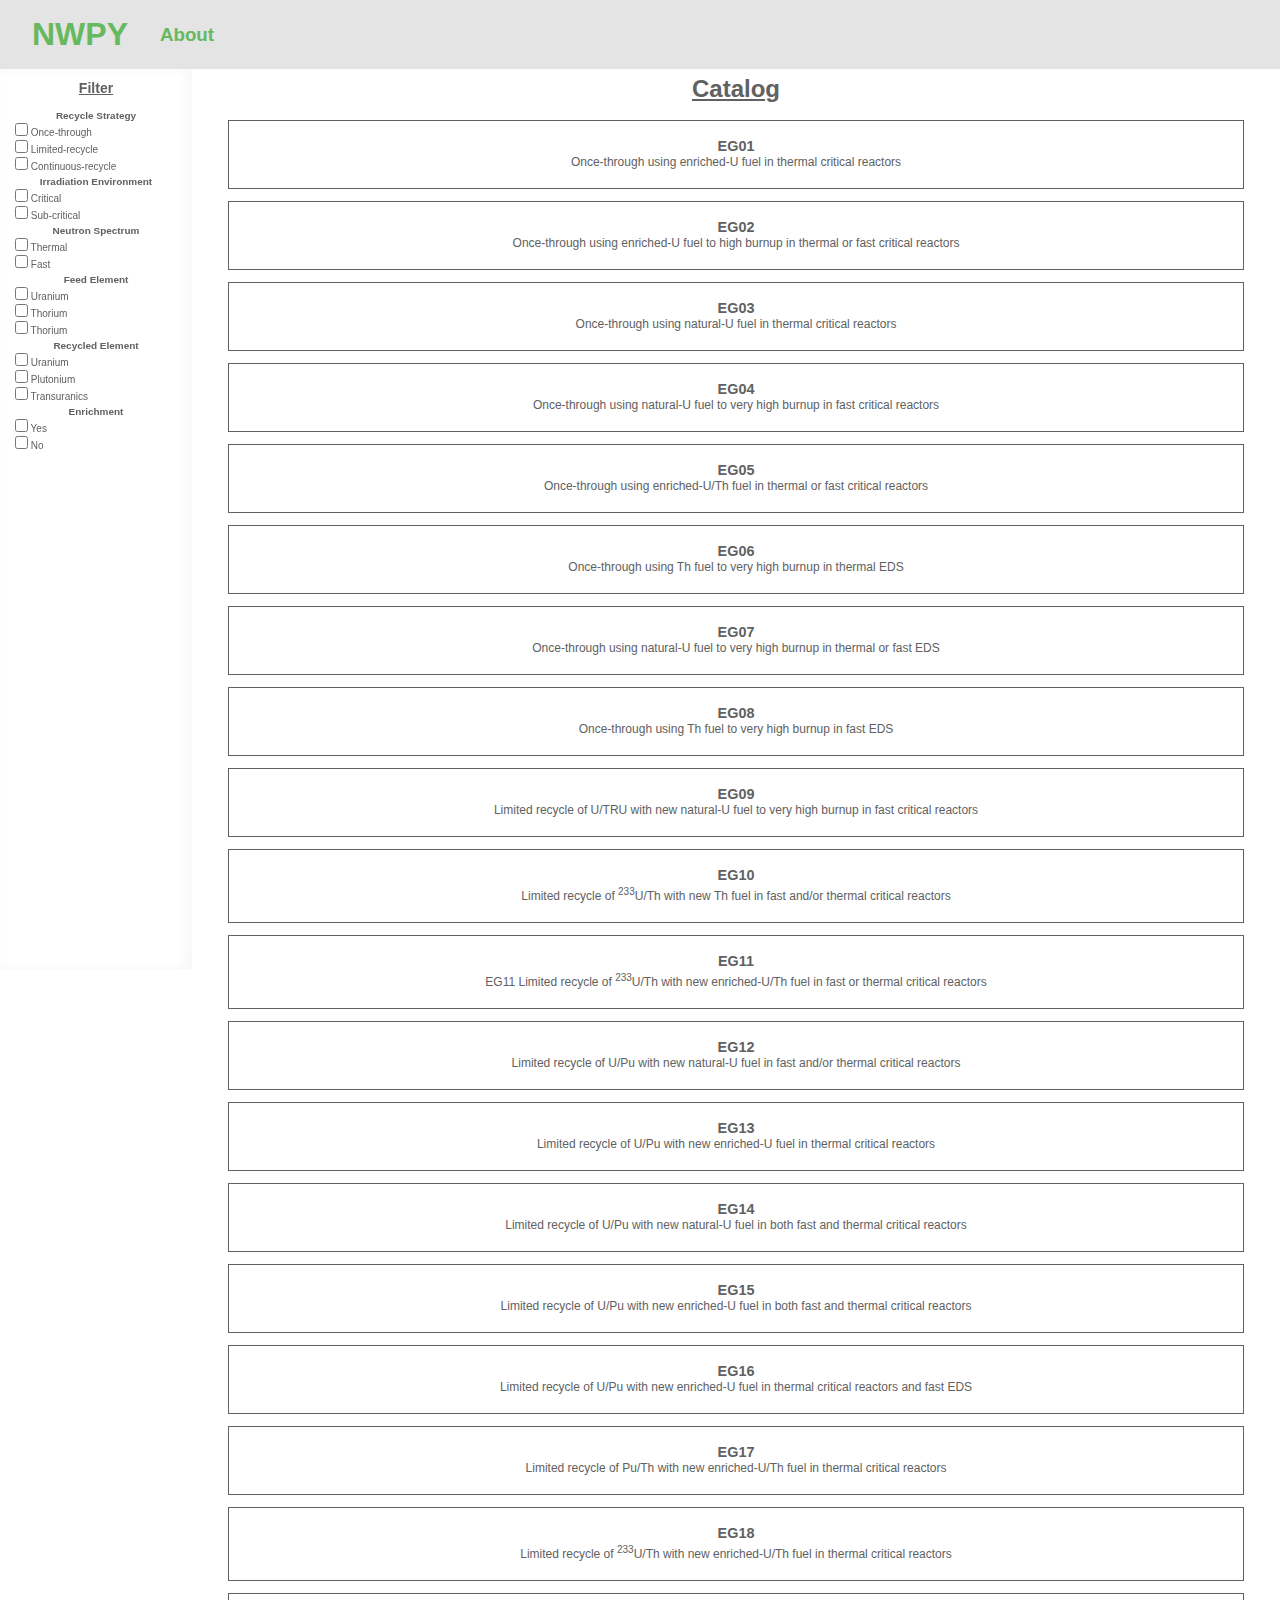
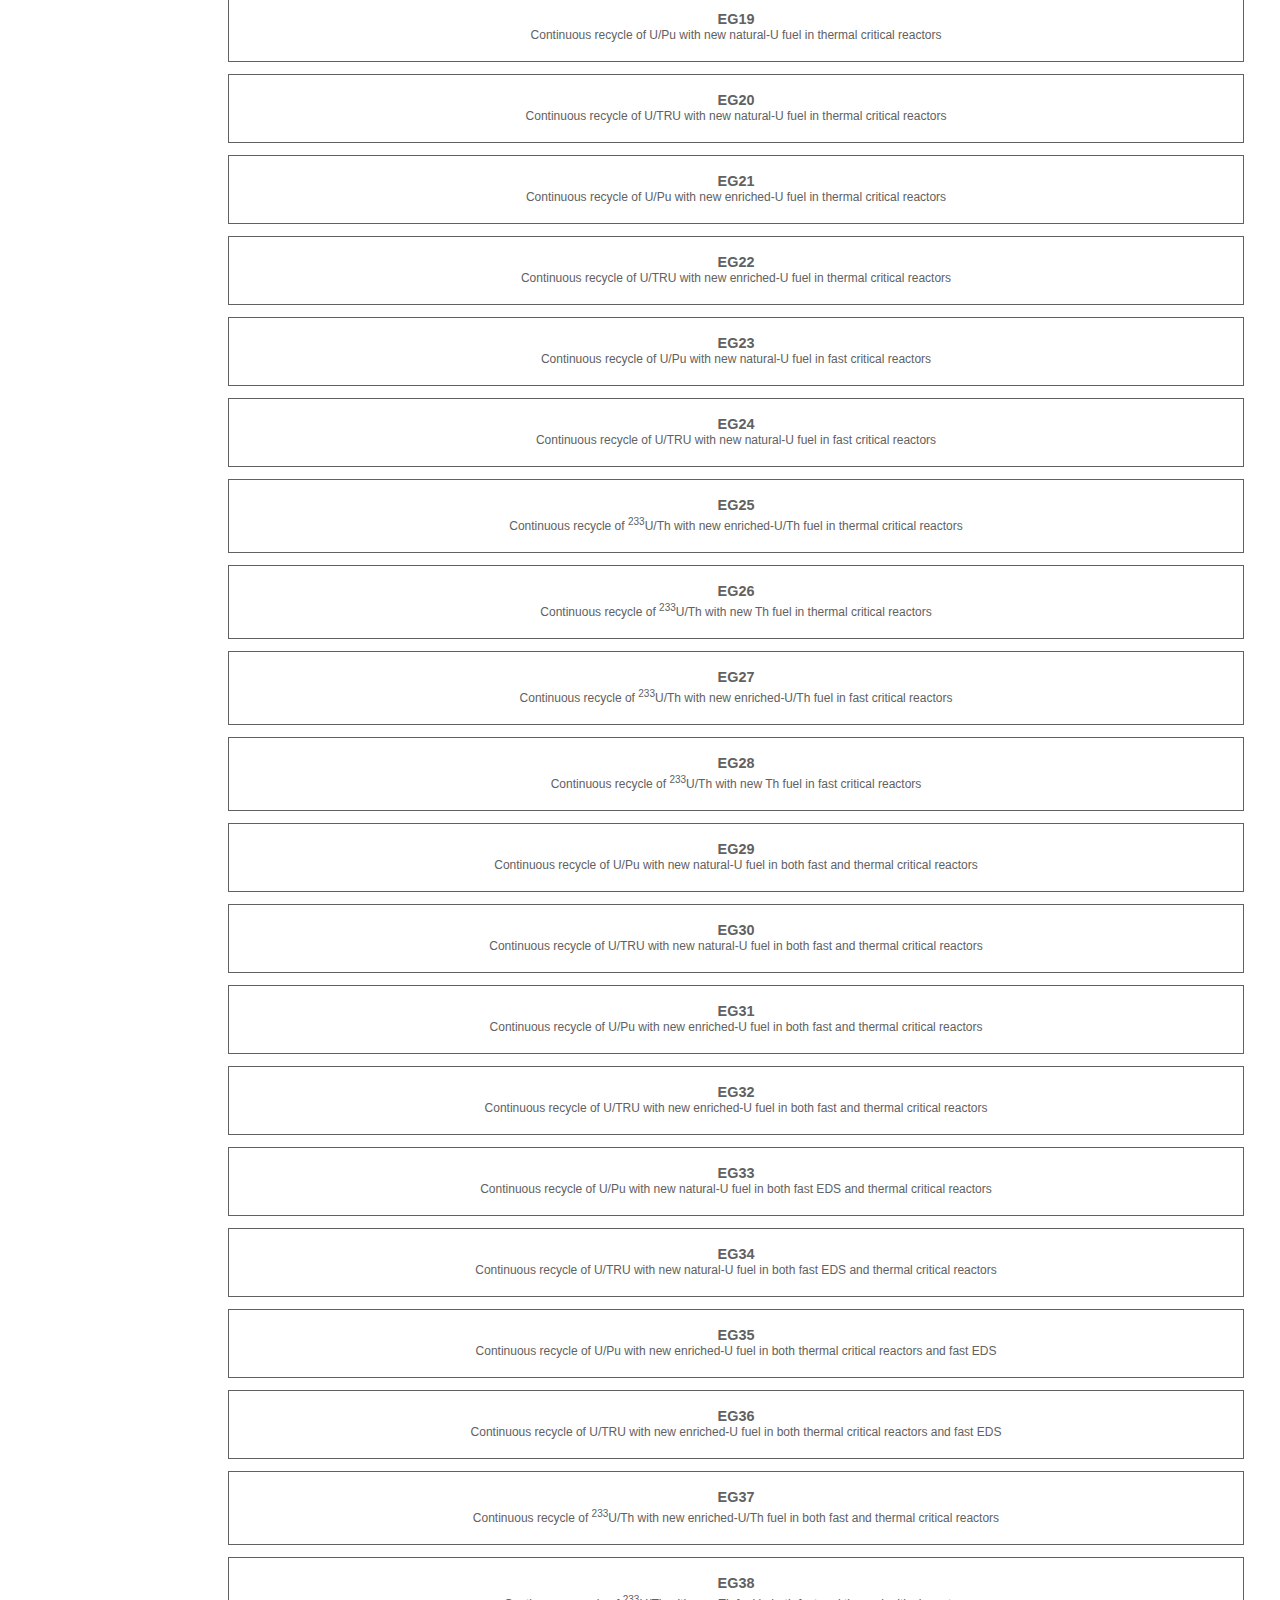
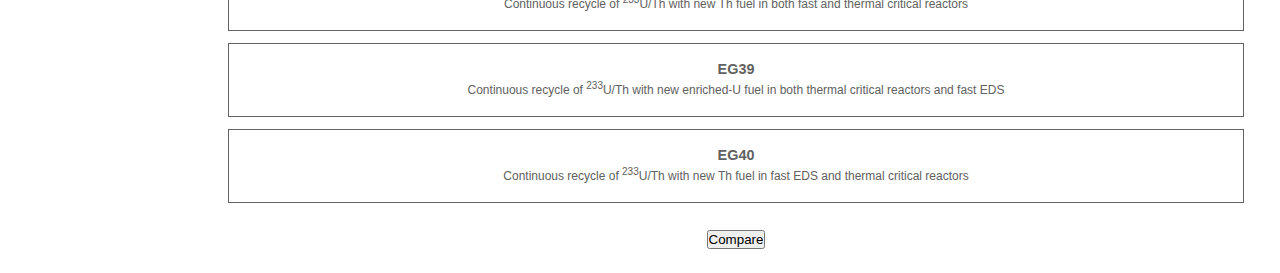
==== commit 848dee4a: "add about page, links to FCES App. B" ====
--- a/index.html
+++ b/index.html
@@ -9,7 +9,9 @@
 </head>
 <body>
     <header>
-        <h1>NWPY</h1>
+        <a href="index.html"><h1>NWPY</h1></a>
+        <a href="about.html"><h3>About</h3></a>
+        </ul>
     </header>
     <main>
         <div class="filter container">
@@ -17,7 +19,7 @@
                 <h3>Filter</h3>
             </div>
             <form>
-                <h5>Recycled Strategy</h5>
+                <h5>Recycle Strategy</h5>
                 <div class="options">
                     <input type="checkbox" id="OT" name="recycle_strategy">
                     <label for="OT">Once-through</label><br>
@@ -49,13 +51,6 @@
                     <input type="checkbox" id="FE_UTh" name="feed_element">
                     <label for="FE_UTh">Thorium</label><br>
                 </div>
-                <h5>Enrichment</h5>
-                <div class="options">
-                    <input type="checkbox" id="Yes" name="enrichment">
-                    <label for="Yes">Yes</label><br>
-                    <input type="checkbox" id="No" name="enrichment">
-                    <label for="No">No</label><br>
-                </div>
                 <h5>Recycled Element</h5>
                 <div class="options">
                     <input type="checkbox" id="RE_U" name="recycled_element">
@@ -65,7 +60,13 @@
                     <input type="checkbox" id="RE_TRU" name="recycled_element">
                     <label for="RE_TRU">Transuranics</label>
                 </div>
-                <br><input type="submit" value="Filter">
+                <h5>Enrichment</h5>
+                <div class="options">
+                    <input type="checkbox" id="Yes" name="enrichment">
+                    <label for="Yes">Yes</label><br>
+                    <input type="checkbox" id="No" name="enrichment">
+                    <label for="No">No</label><br>
+                </div>
             </form>
         </div>
         <div class="catalog container">
@@ -73,327 +74,327 @@
                 <h1>Catalog</h1>
             </div>
             <form>
-                <div class="catalog-item" id="catalog-item_1">
-                    <h3>EG01</h3>
+                <div class="catalog-item" id="EG01">
+                    <a href="FCES_Appendix_B.pdf#page=90" target="blank">EG01</a>
                     <p>Once-through using enriched-U fuel in thermal critical reactors</p>
-                    <div class="compare-button" id="compare-button_1">
+                    <div class="compare-button">
                         <input type="checkbox" name="compare" id="compare-EG01">
                         <label for="compare-EG01">Compare</label>
                     </div>
                 </div>
-                <div class="catalog-item">
-                    <h3>EG02</h3>
+                <div class="catalog-item" id="EG02">
+                    <a href="FCES_Appendix_B.pdf#page=92" target="blank">EG02</a>
                     <p>Once-through using enriched-U fuel to high burnup in thermal or fast critical reactors</p>
-                    <div class="compare-button" id="compare-button_2">
+                    <div class="compare-button">
                         <input type="checkbox" name="compare" id="compare-EG02">
                         <label for="compare-EG02">Compare</label>
                     </div>
                 </div>
-                <div class="catalog-item">
-                    <h3>EG03</h3>
+                <div class="catalog-item" id="EG03">
+                    <a href="FCES_Appendix_B.pdf#page=94" target="blank">EG03</a>
                     <p>Once-through using natural-U fuel in thermal critical reactors </p>
-                    <div class="compare-button" id="compare-button_3">
+                    <div class="compare-button">
                         <input type="checkbox" name="compare" id="compare-EG03">
                         <label for="compare-EG03">Compare</label>
                     </div>
                 </div>
-                <div class="catalog-item">
-                    <h3>EG04</h3>
+                <div class="catalog-item" id="EG04">
+                    <a href="FCES_Appendix_B.pdf#page=96" target="blank">EG04</a>
                     <p>Once-through using natural-U fuel to very high burnup in fast critical reactors </p>
-                    <div class="compare-button" id="compare-button_4">
+                    <div class="compare-button">
                         <input type="checkbox" name="compare" id="compare-EG04">
                         <label for="compare-EG04">Compare</label>
                     </div>
                 </div>
-                <div class="catalog-item">
-                    <h3>EG05</h3>
+                <div class="catalog-item" id="EG05">
+                    <a href="FCES_Appendix_B.pdf#page=98" target="blank">EG05</a>
                     <p>Once-through using enriched-U/Th fuel in thermal or fast critical reactors </p>
-                    <div class="compare-button" id="compare-button_5">
+                    <div class="compare-button">
                         <input type="checkbox" name="compare" id="compare-EG05">
                         <label for="compare-EG05">Compare</label>
                     </div>
                 </div>
-                <div class="catalog-item">
-                    <h3>EG06</h3>
+                <div class="catalog-item" id="EG06">
+                    <a href="FCES_Appendix_B.pdf#page=100" target="blank">EG06</a>
                     <p>Once-through using Th fuel to very high burnup in thermal EDS </p>
-                    <div class="compare-button" id="compare-button_6">
+                    <div class="compare-button">
                         <input type="checkbox" name="compare" id="compare-EG06">
                         <label for="compare-EG06">Compare</label>
                     </div>
                 </div>
-                <div class="catalog-item">
-                    <h3>EG07</h3>
+                <div class="catalog-item" id="EG07">
+                    <a href="FCES_Appendix_B.pdf#page=102" target="blank">EG07</a>
                     <p>Once-through using natural-U fuel to very high burnup in thermal or fast EDS </p>
-                    <div class="compare-button" id="compare-button_7">
+                    <div class="compare-button">
                         <input type="checkbox" name="compare" id="compare-EG07">
                         <label for="compare-EG07">Compare</label>
                     </div>
                 </div>
-                <div class="catalog-item">
-                    <h3>EG08</h3>
+                <div class="catalog-item" id="EG08">
+                    <a href="FCES_Appendix_B.pdf#page=104" target="blank">EG08</a>
                     <p>Once-through using Th fuel to very high burnup in fast EDS </p>
-                    <div class="compare-button" id="compare-button_8">
+                    <div class="compare-button">
                         <input type="checkbox" name="compare" id="compare-EG08">
                         <label for="compare-EG08">Compare</label>
                     </div>
                 </div>
-                <div class="catalog-item">
-                    <h3>EG09</h3>
+                <div class="catalog-item" id="EG09">
+                    <a href="FCES_Appendix_B.pdf#page=106" target="blank">EG09</a>
                     <p>Limited recycle of U/TRU with new natural-U fuel to very high burnup in fast critical reactors </p>
-                    <div class="compare-button" id="compare-button_9">
+                    <div class="compare-button">
                         <input type="checkbox" name="compare" id="compare-EG09">
                         <label for="compare-EG09">Compare</label>
                     </div>
                 </div>
-                <div class="catalog-item">
-                    <h3>EG10</h3>
+                <div class="catalog-item" id="EG10">
+                    <a href="FCES_Appendix_B.pdf#page=108" target="blank">EG10</a>
                     <p>Limited recycle of <sup>233</sup>U/Th with new Th fuel in fast and/or thermal critical reactors </p>
-                    <div class="compare-button" id="compare-button_10">
+                    <div class="compare-button">
                         <input type="checkbox" name="compare" id="compare-EG10">
                         <label for="compare-EG10">Compare</label>
                     </div>
                 </div>
-                <div class="catalog-item">
-                    <h3>EG11</h3>
+                <div class="catalog-item" id="EG11">
+                    <a href="FCES_Appendix_B.pdf#page=110" target="blank">EG11</a>
                     <p>EG11 Limited recycle of <sup>233</sup>U/Th with new enriched-U/Th fuel in fast or thermal critical reactors </p>
-                    <div class="compare-button" id="compare-button_11">
+                    <div class="compare-button">
                         <input type="checkbox" name="compare" id="compare-EG11">
                         <label for="compare-EG11">Compare</label>
                     </div>
                 </div>
-                <div class="catalog-item">
-                    <h3>EG12</h3>
+                <div class="catalog-item" id="EG12">
+                    <a href="FCES_Appendix_B.pdf#page=112" target="blank">EG12</a>
                     <p>Limited recycle of U/Pu with new natural-U fuel in fast and/or thermal critical reactors </p>
-                    <div class="compare-button" id="compare-button_12">
+                    <div class="compare-button">
                         <input type="checkbox" name="compare" id="compare-EG12">
                         <label for="compare-EG12">Compare</label>
                     </div>
                 </div>
-                <div class="catalog-item">
-                    <h3>EG13</h3>
+                <div class="catalog-item" id="EG13">
+                    <a href="FCES_Appendix_B.pdf#page=114" target="blank">EG13</a>
                     <p>Limited recycle of U/Pu with new enriched-U fuel in thermal critical reactors </p>
-                    <div class="compare-button" id="compare-button_13">
+                    <div class="compare-button">
                         <input type="checkbox" name="compare" id="compare-EG13">
                         <label for="compare-EG13">Compare</label>
                     </div>
                 </div>
-                <div class="catalog-item">
-                    <h3>EG14</h3>
+                <div class="catalog-item" id="EG14">
+                    <a href="FCES_Appendix_B.pdf#page=116" target="blank">EG14</a>
                     <p>Limited recycle of U/Pu with new natural-U fuel in both fast and thermal critical reactors </p>
-                    <div class="compare-button" id="compare-button_14">
+                    <div class="compare-button">
                         <input type="checkbox" name="compare" id="compare-EG14">
                         <label for="compare-EG14">Compare</label>
                     </div>
                 </div>
-                <div class="catalog-item">
-                    <h3>EG15</h3>
+                <div class="catalog-item" id="EG15">
+                    <a href="FCES_Appendix_B.pdf#page=118" target="blank">EG15</a>
                     <p>Limited recycle of U/Pu with new enriched-U fuel in both fast and thermal critical reactors </p>
-                    <div class="compare-button" id="compare-button_15">
+                    <div class="compare-button">
                         <input type="checkbox" name="compare" id="compare-EG15">
                         <label for="compare-EG15">Compare</label>
                     </div>
                 </div>
-                <div class="catalog-item">
-                    <h3>EG16</h3>
+                <div class="catalog-item" id="EG16">
+                    <a href="FCES_Appendix_B.pdf#page=120" target="blank">EG16</a>
                     <p>Limited recycle of U/Pu with new enriched-U fuel in thermal critical reactors and fast EDS </p>
-                    <div class="compare-button" id="compare-button_16">
+                    <div class="compare-button">
                         <input type="checkbox" name="compare" id="compare-EG16">
                         <label for="compare-EG16">Compare</label>
                     </div>
                 </div>
-                <div class="catalog-item">
-                    <h3>EG17</h3>
+                <div class="catalog-item" id="EG17">
+                    <a href="FCES_Appendix_B.pdf#page=122" target="blank">EG17</a>
                     <p>Limited recycle of Pu/Th with new enriched-U/Th fuel in thermal critical reactors </p>
-                    <div class="compare-button" id="compare-button_17">
+                    <div class="compare-button">
                         <input type="checkbox" name="compare" id="compare-EG17">
                         <label for="compare-EG17">Compare</label>
                     </div>
                 </div>
-                <div class="catalog-item">
-                    <h3>EG18</h3>
+                <div class="catalog-item" id="EG18">
+                    <a href="FCES_Appendix_B.pdf#page=124" target="blank">EG18</a>
                     <p>Limited recycle of <sup>233</sup>U/Th with new enriched-U/Th fuel in thermal critical reactors </p>
-                    <div class="compare-button" id="compare-button_18">
+                    <div class="compare-button">
                         <input type="checkbox" name="compare" id="compare-EG18">
                         <label for="compare-EG18">Compare</label>
                     </div>
                 </div>
-                <div class="catalog-item">
-                    <h3>EG19</h3>
+                <div class="catalog-item" id="EG19">
+                    <a href="FCES_Appendix_B.pdf#page=126" target="blank">EG19</a>
                     <p>Continuous recycle of U/Pu with new natural-U fuel in thermal critical reactors </p>
-                    <div class="compare-button" id="compare-button_19">
+                    <div class="compare-button">
                         <input type="checkbox" name="compare" id="compare-EG19">
                         <label for="compare-EG19">Compare</label>
                     </div>
                 </div>
-                <div class="catalog-item">
-                    <h3>EG20</h3>
+                <div class="catalog-item" id="EG20">
+                    <a href="FCES_Appendix_B.pdf#page=128" target="blank">EG20</a>
                     <p>Continuous recycle of U/TRU with new natural-U fuel in thermal critical reactors </p>
-                    <div class="compare-button" id="compare-button_20">
+                    <div class="compare-button">
                         <input type="checkbox" name="compare" id="compare-EG20">
                         <label for="compare-EG20">Compare</label>
                     </div>
                 </div>
-                <div class="catalog-item">
-                    <h3>EG21</h3>
+                <div class="catalog-item" id="EG21">
+                    <a href="FCES_Appendix_B.pdf#page=130" target="blank">EG21</a>
                     <p>Continuous recycle of U/Pu with new enriched-U fuel in thermal critical reactors </p>
-                    <div class="compare-button" id="compare-button_21">
+                    <div class="compare-button">
                         <input type="checkbox" name="compare" id="compare-EG21">
                         <label for="compare-EG21">Compare</label>
                     </div>
                 </div>
-                <div class="catalog-item">
-                    <h3>EG22</h3>
+                <div class="catalog-item" id="EG22">
+                    <a href="FCES_Appendix_B.pdf#page=132" target="blank">EG22</a>
                     <p>Continuous recycle of U/TRU with new enriched-U fuel in thermal critical reactors </p>
-                    <div class="compare-button" id="compare-button_22">
+                    <div class="compare-button">
                         <input type="checkbox" name="compare" id="compare-EG22">
                         <label for="compare-EG22">Compare</label>
                     </div>
                 </div>
-                <div class="catalog-item">
-                    <h3>EG23</h3>
+                <div class="catalog-item" id="EG23">
+                    <a href="FCES_Appendix_B.pdf#page=134" target="blank">EG23</a>
                     <p>Continuous recycle of U/Pu with new natural-U fuel in fast critical reactors </p>
-                    <div class="compare-button" id="compare-button_23">
+                    <div class="compare-button">
                         <input type="checkbox" name="compare" id="compare-EG23">
                         <label for="compare-EG23">Compare</label>
                     </div>
                 </div>
-                <div class="catalog-item">
-                    <h3>EG24</h3>
+                <div class="catalog-item" id="EG24">
+                    <a href="FCES_Appendix_B.pdf#page=136" target="blank">EG24</a>
                     <p>Continuous recycle of U/TRU with new natural-U fuel in fast critical reactors </p>
-                    <div class="compare-button" id="compare-button_24">
+                    <div class="compare-button">
                         <input type="checkbox" name="compare" id="compare-EG24">
                         <label for="compare-EG24">Compare</label>
                     </div>
                 </div>
-                <div class="catalog-item">
-                    <h3>EG25</h3>
+                <div class="catalog-item" id="EG25">
+                    <a href="FCES_Appendix_B.pdf#page=138" target="blank">EG25</a>
                     <p>Continuous recycle of <sup>233</sup>U/Th with new enriched-U/Th fuel in thermal critical reactors </p>
-                    <div class="compare-button" id="compare-button_25">
+                    <div class="compare-button">
                         <input type="checkbox" name="compare" id="compare-EG25">
                         <label for="compare-EG25">Compare</label>
                     </div>
                 </div>
-                <div class="catalog-item">
-                    <h3>EG26</h3>
+                <div class="catalog-item" id="EG26">
+                    <a href="FCES_Appendix_B.pdf#page=140" target="blank">EG26</a>
                     <p>Continuous recycle of <sup>233</sup>U/Th with new Th fuel in thermal critical reactors </p>
-                    <div class="compare-button" id="compare-button_26">
+                    <div class="compare-button">
                         <input type="checkbox" name="compare" id="compare-EG26">
                         <label for="compare-EG26">Compare</label>
                     </div>
                 </div>
-                <div class="catalog-item">
-                    <h3>EG27</h3>
+                <div class="catalog-item" id="EG27">
+                    <a href="FCES_Appendix_B.pdf#page=142" target="blank">EG27</a>
                     <p>Continuous recycle of <sup>233</sup>U/Th with new enriched-U/Th fuel in fast critical reactors </p>
-                    <div class="compare-button" id="compare-button_27">
+                    <div class="compare-button">
                         <input type="checkbox" name="compare" id="compare-EG27">
                         <label for="compare-EG27">Compare</label>
                     </div>
                 </div>
-                <div class="catalog-item">
-                    <h3>EG28</h3>
+                <div class="catalog-item" id="EG28">
+                    <a href="FCES_Appendix_B.pdf#page=144" target="blank">EG28</a>
                     <p>Continuous recycle of <sup>233</sup>U/Th with new Th fuel in fast critical reactors </p>
-                    <div class="compare-button" id="compare-button_28">
+                    <div class="compare-button">
                         <input type="checkbox" name="compare" id="compare-EG28">
                         <label for="compare-EG28">Compare</label>
                     </div>
                 </div>
-                <div class="catalog-item">
-                    <h3>EG29</h3>
+                <div class="catalog-item" id="EG29">
+                    <a href="FCES_Appendix_B.pdf#page=146" target="blank">EG29</a>
                     <p>Continuous recycle of U/Pu with new natural-U fuel in both fast and thermal critical reactors </p>
-                    <div class="compare-button" id="compare-button_29">
+                    <div class="compare-button">
                         <input type="checkbox" name="compare" id="compare-EG29">
                         <label for="compare-EG29">Compare</label>
                     </div>
                 </div>
-                <div class="catalog-item">
-                    <h3>EG30</h3>
+                <div class="catalog-item" id="EG30">
+                    <a href="FCES_Appendix_B.pdf#page=148" target="blank">EG30</a>
                     <p>Continuous recycle of U/TRU with new natural-U fuel in both fast and thermal critical reactors </p>
-                    <div class="compare-button" id="compare-button_30">
+                    <div class="compare-button">
                         <input type="checkbox" name="compare" id="compare-EG30">
                         <label for="compare-EG30">Compare</label>
                     </div>
                 </div>
-                <div class="catalog-item">
-                    <h3>EG31</h3>
+                <div class="catalog-item" id="EG31">
+                    <a href="FCES_Appendix_B.pdf#page=150" target="blank">EG31</a>
                     <p>Continuous recycle of U/Pu with new enriched-U fuel in both fast and thermal critical reactors </p>
-                    <div class="compare-button" id="compare-button_31">
+                    <div class="compare-button">
                         <input type="checkbox" name="compare" id="compare-EG31">
                         <label for="compare-EG31">Compare</label>
                     </div>
                 </div>
-                <div class="catalog-item">
-                    <h3>EG32</h3>
+                <div class="catalog-item" id="EG32">
+                    <a href="FCES_Appendix_B.pdf#page=152" target="blank">EG32</a>
                     <p>Continuous recycle of U/TRU with new enriched-U fuel in both fast and thermal critical reactors </p>
-                    <div class="compare-button" id="compare-button_32">
+                    <div class="compare-button">
                         <input type="checkbox" name="compare" id="compare-EG32">
                         <label for="compare-EG32">Compare</label>
                     </div>
                 </div>
-                <div class="catalog-item">
-                    <h3>EG33</h3>
+                <div class="catalog-item" id="EG33">
+                    <a href="FCES_Appendix_B.pdf#page=154" target="blank">EG33</a>
                     <p>Continuous recycle of U/Pu with new natural-U fuel in both fast EDS and thermal critical reactors </p>
-                    <div class="compare-button" id="compare-button_33">
+                    <div class="compare-button">
                         <input type="checkbox" name="compare" id="compare-EG33">
                         <label for="compare-EG33">Compare</label>
                     </div>
                 </div>
-                <div class="catalog-item">
-                    <h3>EG34</h3>
+                <div class="catalog-item" id="EG34">
+                    <a href="FCES_Appendix_B.pdf#page=156" target="blank">EG34</a>
                     <p>Continuous recycle of U/TRU with new natural-U fuel in both fast EDS and thermal critical reactors </p>
-                    <div class="compare-button" id="compare-button_34">
+                    <div class="compare-button">
                         <input type="checkbox" name="compare" id="compare-EG34">
                         <label for="compare-EG34">Compare</label>
                     </div>
                 </div>
-                <div class="catalog-item">
-                    <h3>EG35</h3>
+                <div class="catalog-item" id="EG35">
+                    <a href="FCES_Appendix_B.pdf#page=158" target="blank">EG35</a>
                     <p>Continuous recycle of U/Pu with new enriched-U fuel in both thermal critical reactors and fast EDS </p>
-                    <div class="compare-button" id="compare-button_35">
+                    <div class="compare-button">
                         <input type="checkbox" name="compare" id="compare-EG35">
                         <label for="compare-EG35">Compare</label>
                     </div>
                 </div>
-                <div class="catalog-item">
-                    <h3>EG36</h3>
+                <div class="catalog-item" id="EG36">
+                    <a href="FCES_Appendix_B.pdf#page=160" target="blank">EG36</a>
                     <p>Continuous recycle of U/TRU with new enriched-U fuel in both thermal critical reactors and fast EDS </p>
-                    <div class="compare-button" id="compare-button_36">
+                    <div class="compare-button">
                         <input type="checkbox" name="compare" id="compare-EG36">
                         <label for="compare-EG36">Compare</label>
                     </div>
                 </div>
-                <div class="catalog-item">
-                    <h3>EG37</h3>
+                <div class="catalog-item" id="EG37">
+                    <a href="FCES_Appendix_B.pdf#page=162" target="blank">EG37</a>
                     <p>Continuous recycle of <sup>233</sup>U/Th with new enriched-U/Th fuel in both fast and thermal critical reactors </p>
-                    <div class="compare-button" id="compare-button_37">
+                    <div class="compare-button">
                         <input type="checkbox" name="compare" id="compare-EG37">
                         <label for="compare-EG37">Compare</label>
                     </div>
                 </div>
-                <div class="catalog-item">
-                    <h3>EG38</h3>
+                <div class="catalog-item" id="EG38">
+                    <a href="FCES_Appendix_B.pdf#page=164" target="blank">EG38</a>
                     <p>Continuous recycle of <sup>233</sup>U/Th with new Th fuel in both fast and thermal critical reactors </p>
-                    <div class="compare-button" id="compare-button_38">
+                    <div class="compare-button">
                         <input type="checkbox" name="compare" id="compare-EG38">
                         <label for="compare-EG38">Compare</label>
                     </div>
                 </div>
-                <div class="catalog-item">
-                    <h3>EG39</h3>
+                <div class="catalog-item" id="EG39">
+                    <a href="FCES_Appendix_B.pdf#page=166" target="blank">EG39</a>
                     <p>Continuous recycle of <sup>233</sup>U/Th with new enriched-U fuel in both thermal critical reactors and fast EDS </p>
-                    <div class="compare-button" id="compare-button_39">
+                    <div class="compare-button">
                         <input type="checkbox" name="compare" id="compare-EG39">
                         <label for="compare-EG39">Compare</label>
                     </div>
                 </div>
-                <div class="catalog-item">
-                    <h3>EG40</h3>
+                <div class="catalog-item" id="EG40">
+                    <a href="FCES_Appendix_B.pdf#page=168" target="blank">EG40</a>
                     <p>Continuous recycle of <sup>233</sup>U/Th with new Th fuel in fast EDS and thermal critical reactors </p>
-                    <div class="compare-button" id="compare-button_40">
+                    <div class="compare-button">
                         <input type="checkbox" name="compare" id="compare-EG40">
                         <label for="compare-EG40">Compare</label>
                     </div>
                 </div>
-                <input type="submit" value="Compare">
+                <br><input type="submit" value="Compare">
             </form>
         </div>
     </main>
--- a/resources/css/style.css
+++ b/resources/css/style.css
@@ -24,12 +24,20 @@
 
 header {
     position: fixed;
+    top: 0;
     width: 100%;
+    display: flex;
+    flex-direction: row;
+    align-items: center;
     padding: 1em;
     z-index: 2;
-    text-align: center;
     background-color: #e4e4e4;
+}
+
+header a {
+    padding: 0em 1em;
     color: #66b95e;
+    text-decoration: none;
 }
 
 main {
@@ -41,21 +49,20 @@
     font-size: .75em;
 }
 
-/*****************************************************************************/
-/*
-/* Site
-/*
-/*****************************************************************************/
-
 .title {
     padding: 1em 0em;
+    text-decoration: underline;
 }
 
 .container {
     display: inline;
     text-align: center;
 }
-
+/*****************************************************************************/
+/*
+/* Catalog Page
+/*
+/*****************************************************************************/
 .filter {
     position: fixed;
     float: left;
@@ -74,24 +81,37 @@
 .catalog {
     float: right;
     width: 85%;
+    padding-bottom: 2em;
 }
 
 .catalog-item {
     padding: 1.5em;
     margin: 1em 3em;
     border: #616161 solid .15em;
-    cursor: pointer;
 }
 
-.catalog-item h3 {
+.catalog-item a {
     width: fit-content;
     display: inline-block;
-}
+    font-size: 1.2em;
+    font-weight: 900;
+    text-decoration: none;
+    color: #616161;
 
-.catalog-item h3:hover {
-    color: rgb(0, 128, 255)
 }
 
 .compare-button {
     display: none;
 }
+/*****************************************************************************/
+/*
+/* About Page
+/*
+/*****************************************************************************/
+.about {
+    padding: 0em 1em 1em 1em;
+    border: .25em #353535 solid;
+    margin: 2em;
+    display: block;
+}
+
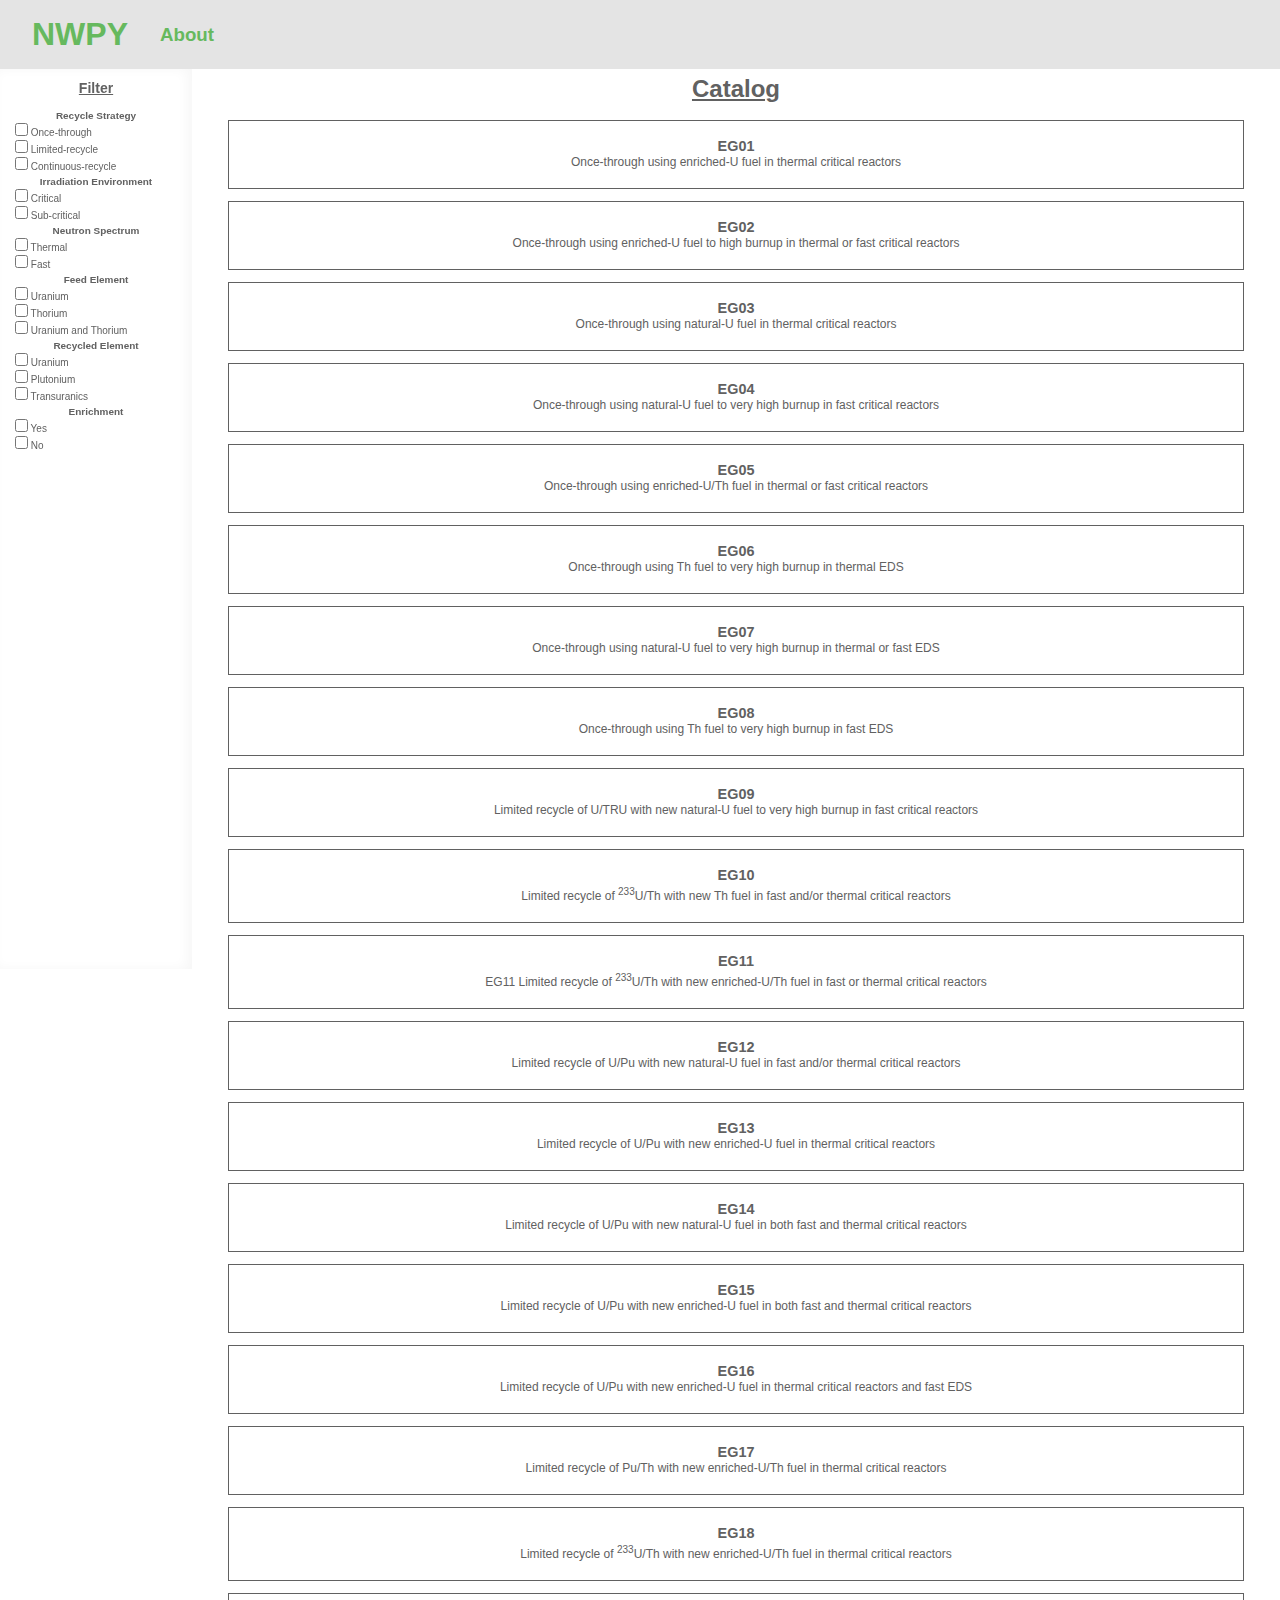
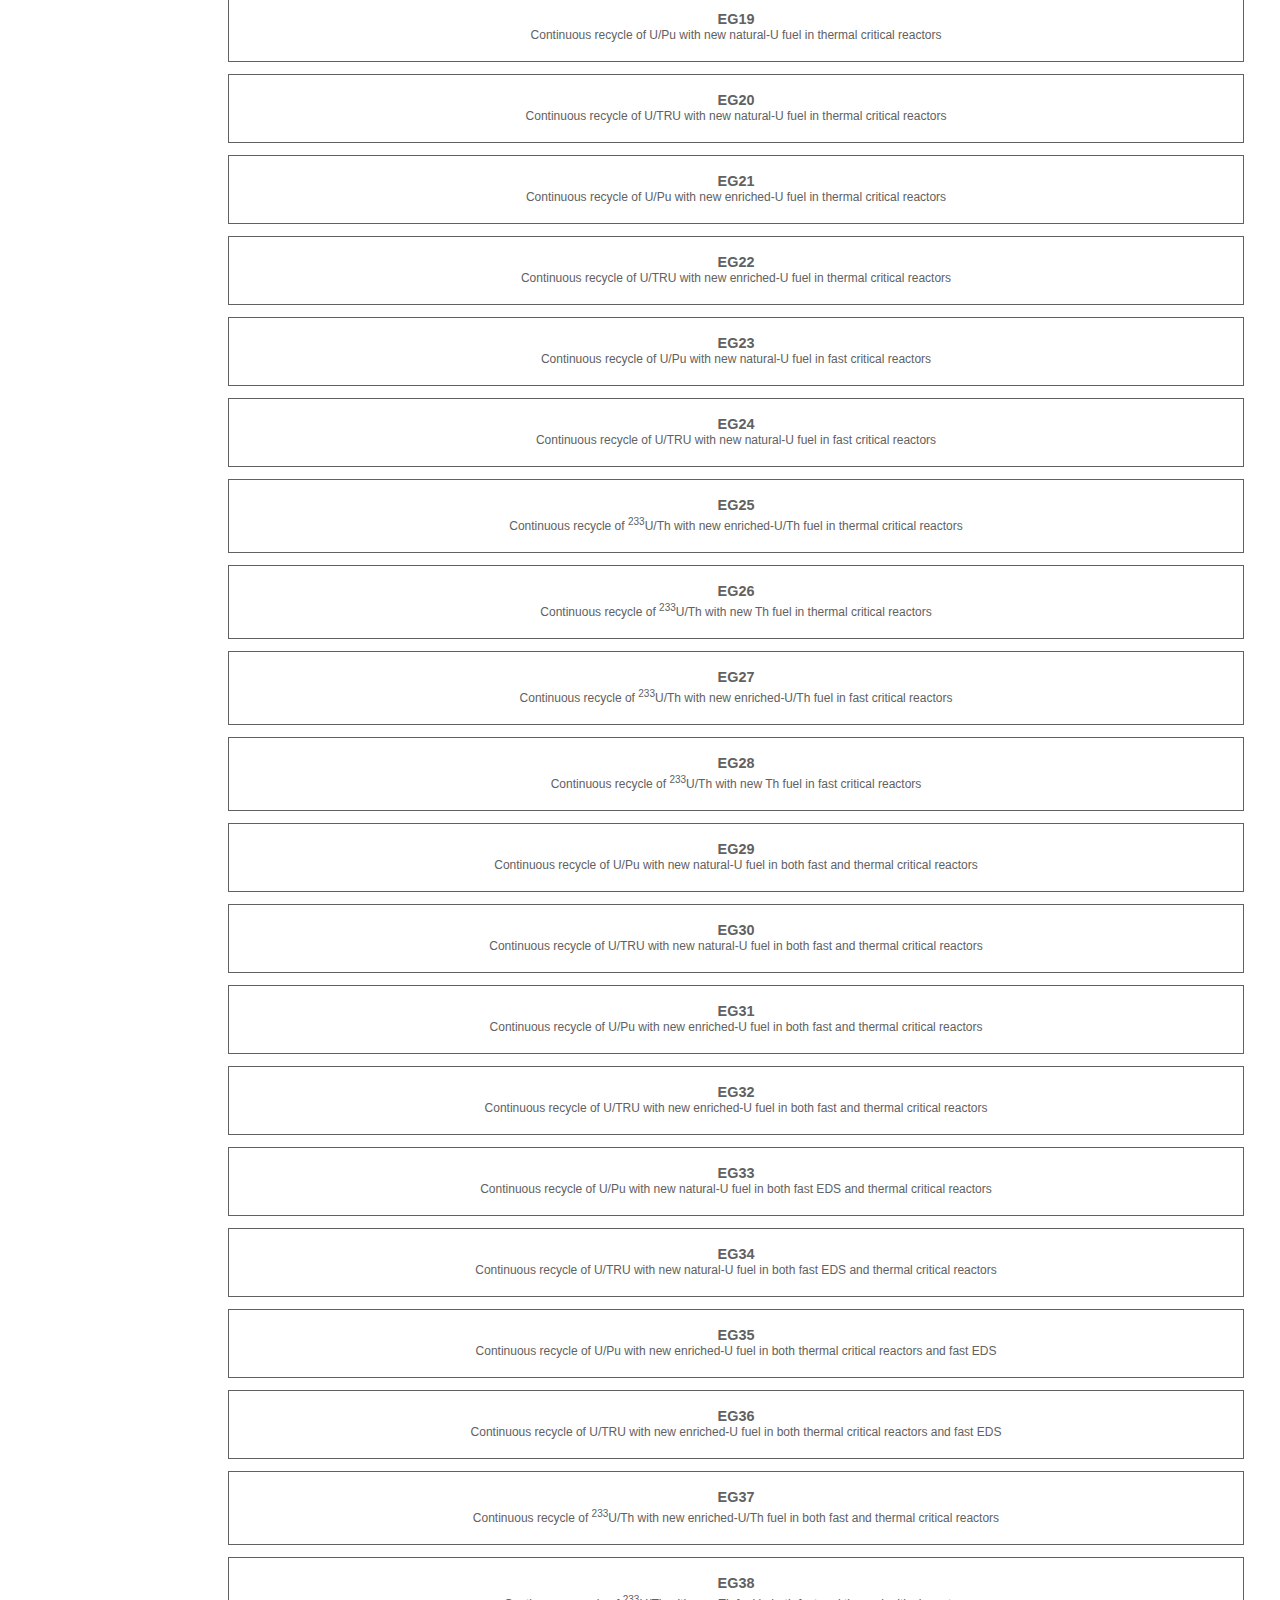
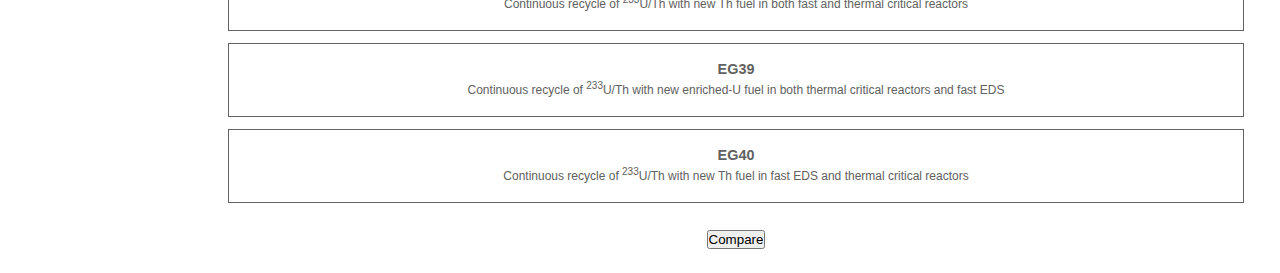
==== commit aafffc30: "Add filter functionality. Problems with filter permutations still." ====
--- a/index.html
+++ b/index.html
@@ -49,7 +49,7 @@
                     <input type="checkbox" id="FE_Th" name="feed_element">
                     <label for="FE_Th">Thorium</label><br>
                     <input type="checkbox" id="FE_UTh" name="feed_element">
-                    <label for="FE_UTh">Thorium</label><br>
+                    <label for="FE_UTh">Uranium and Thorium</label><br>
                 </div>
                 <h5>Recycled Element</h5>
                 <div class="options">
--- a/resources/css/style.css
+++ b/resources/css/style.css
@@ -110,7 +110,7 @@
 /*****************************************************************************/
 .about {
     padding: 0em 1em 1em 1em;
-    border: .25em #353535 solid;
+    border: .25em #616161 solid;
     margin: 2em;
     display: block;
 }
